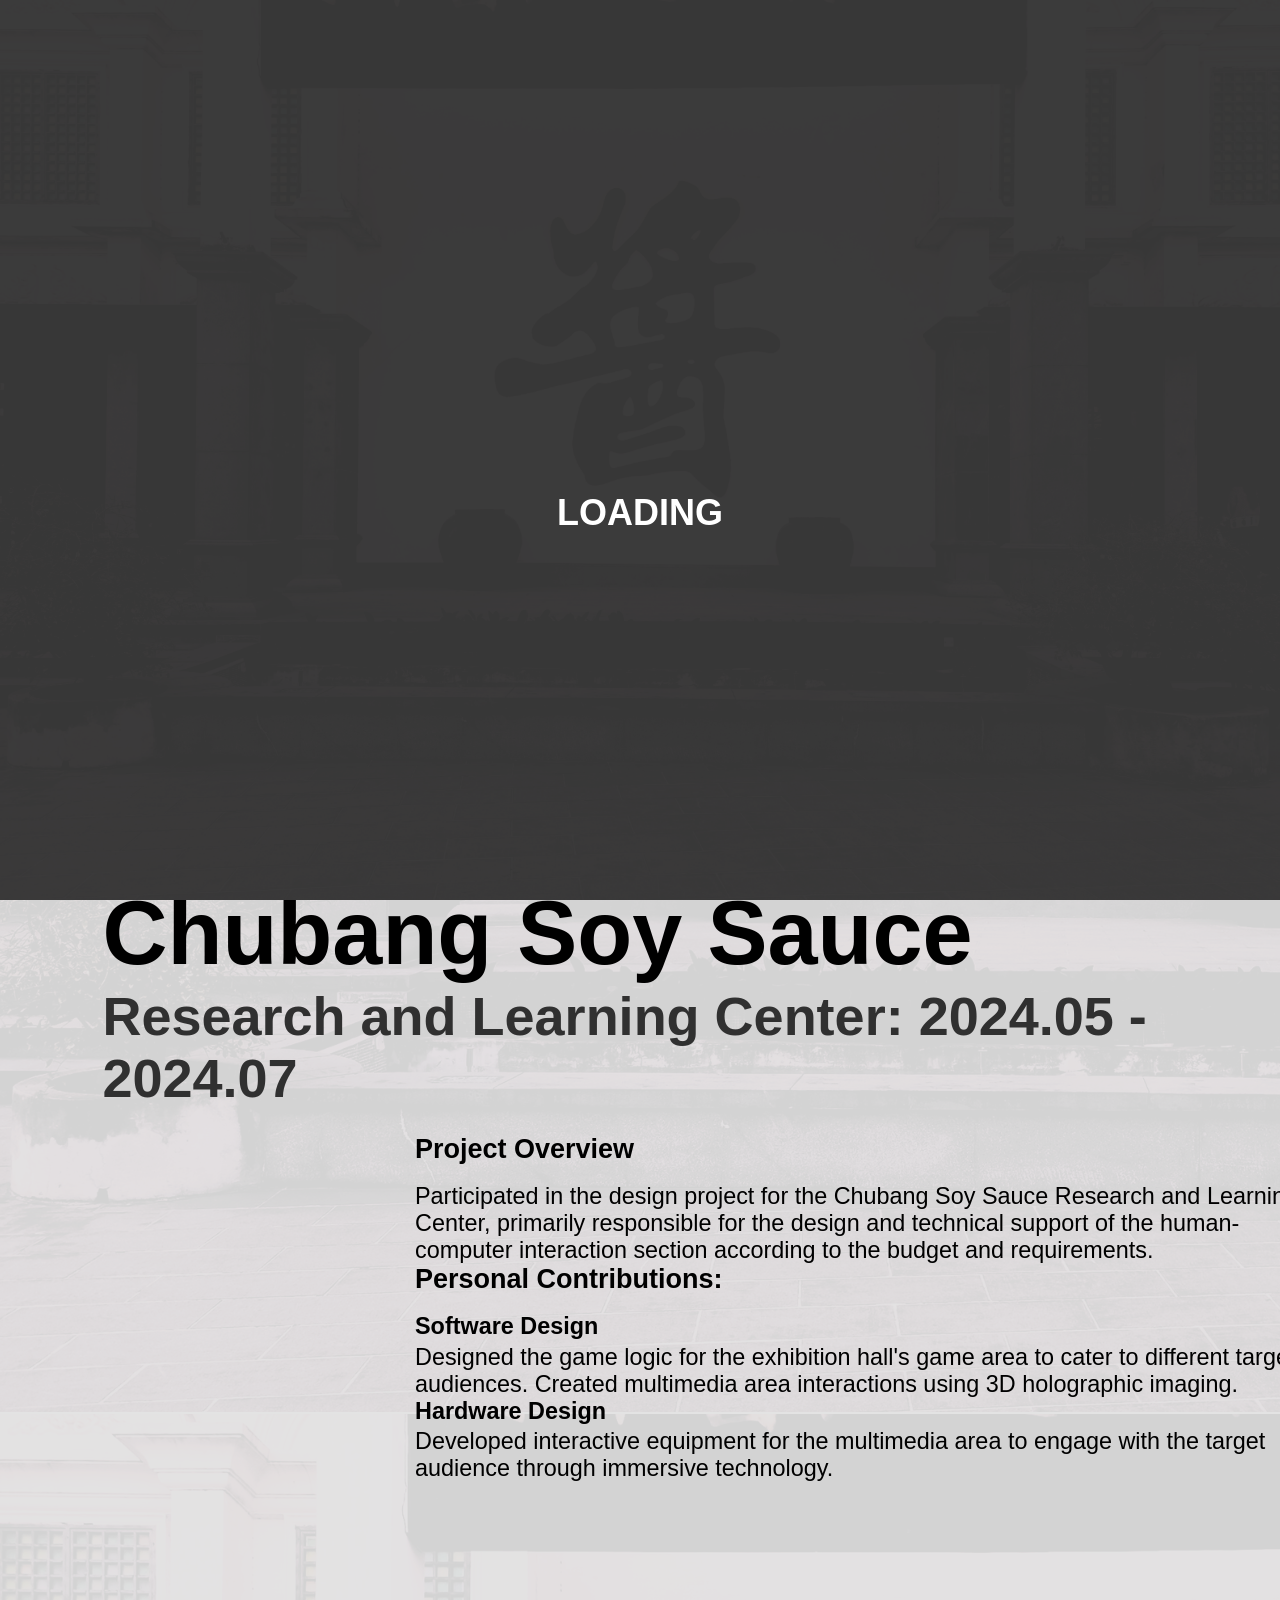
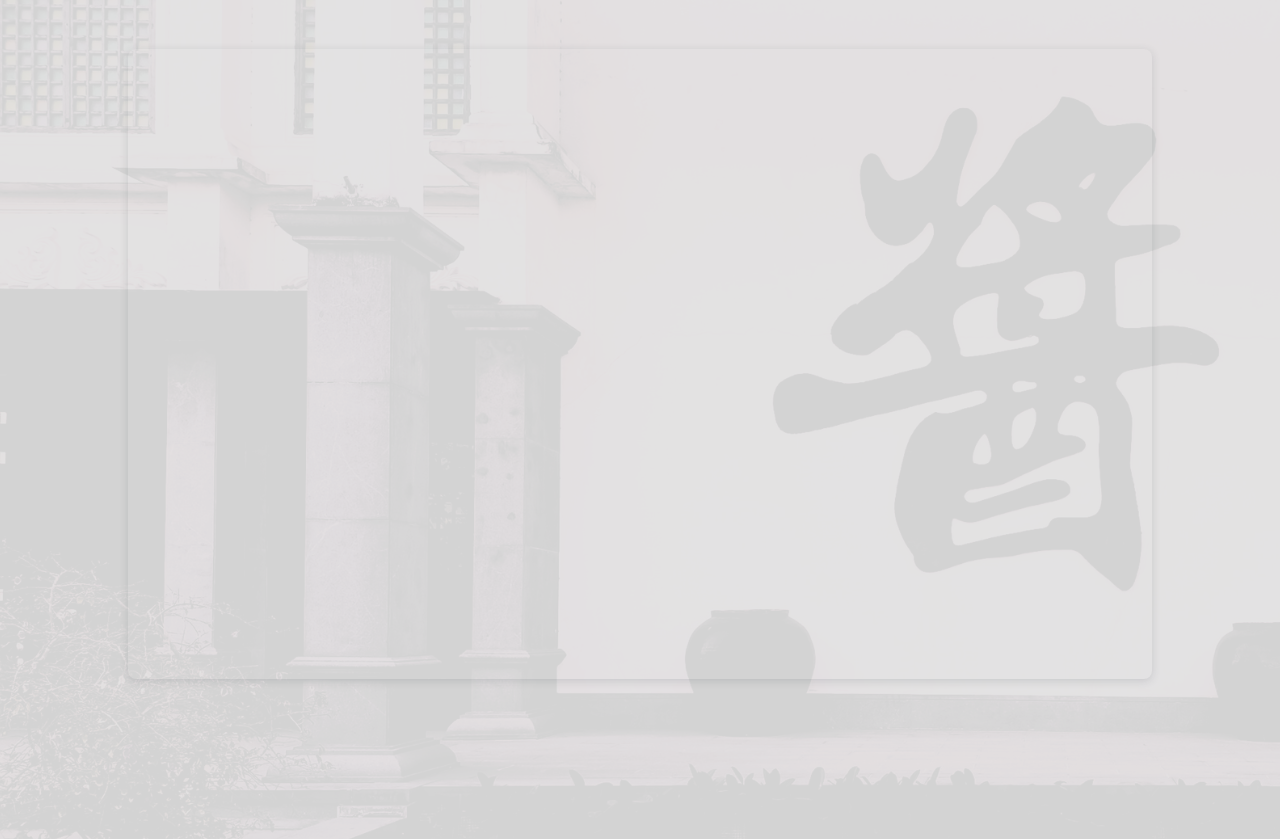
==== ChuBang.html @ 6cbc7434 "Update ChuBang.html" ====
<!DOCTYPE html>
<html lang="en">

<head>
    <meta charset="UTF-8">
    <meta name="viewport" content="width=device-width, initial-scale=1.0">
    <title>ChuBang</title>
    <style>
        * {
            padding: 0;
            margin: 0;
            font-size: 2vmin;
            user-select: none;
        }

        div {
            display: flex;
            justify-content: center;
            align-items: center;
            transition: 0.3s ease;
        }

        div:hover {
            transform: scale(1.05);
        }

        body {
            background-image: url('imgs/chubangbg.png');
            flex-direction: column;
            align-items: center;
            display: flex;
            justify-content: center;
            width: 100%;
            background-color: #000000;
        }

        .loading {
            background-size: cover;
            background-image: url('imgs/chubangloading.png');
            position: fixed;
            flex-direction: column;
            top: 0;
            left: 0;
            width: 100%;
            height: 100vh;
            background-color: black;
            z-index: 100000000;
            transition: 1s ease;
            opacity: 1;
        }

        .loading.hidden {
            opacity: 0;
        }

        .loading svg {
            width: 5rem;
            margin-bottom: 2rem;
            overflow: visible;
            transition: 0.3s ease;
        }

        .loading svg circle {
            fill: none;
            stroke: #ffffff;
            stroke-width: 12;
            stroke-dasharray: 160;
            stroke-dashoffset: 160;
            transform-origin: center;
            animation: circle_rotate 3s ease-in infinite;
        }

        @keyframes circle_rotate {
            0% {
                transform: rotate(0deg);
                stroke-dashoffset: 160;
            }

            100% {
                transform: rotate(360deg);
                stroke-dashoffset: -160;
            }
        }

        .loading p {
            font-family: sans-serif;
            font-size: 2rem;
            color: #ffffff;
            font-weight: 900;
            transition: 0.3s ease;
        }

        .loading_out {
            transform: translateY(100%);
        }

        .loading_out svg,
        .loading_out p {
            opacity: 0;
        }

        .navbar {
            background-image: url('imgs/chubangnav.png');
            width: 100%;
            opacity: 0.96;
            position: fixed;
            top: 0;
            left: 0;
            z-index: 1000;
        }

        .container {
            width: 90%;
            margin: 1rem;
            display: flex;
            justify-content: space-between;
            align-items: center;
        }

        .brand {
            width: 4.3%;
            height: 2.5%;
            margin-left: 5rem;
            color: #ffffff;
            font-size: 1.5rem;
            font-weight: 700;
        }

        .nav-links {
            display: flex;
            gap: 1rem;
        }

        .nav-link {
            margin-right: 4rem;
            font-weight: 900;
            font-size: 1.8rem;
            cursor: pointer;
            color: #400b0b;
            text-decoration: none;
        }

        .nav-link:hover {
            transition: 0.5s;
            color: #ff1b1b;
        }

        .section {
            padding: 2rem;
            margin-top: 4rem; /* Ensure sections don't overlap with the fixed navbar */
        }

        .section-title {
            font-size: 1.875rem;
            font-weight: 700;
        }

        .main_logo {
            margin-top: 6rem;
            display: flex;
            width: 84%;
            height: 40rem;
            margin-bottom: 2rem;
            justify-content: center;
        }

        .main_logo-1 {
            object-fit:cover;
            display: flex;
            width: 100%;
            height: 100%;
        }

        .text-1 {
            margin-top: 1rem;
            z-index: 1;
            display: flex;
            width: 84%;
            height: 10rem;
            background-color: #ffffff00;
            margin-bottom: 3rem;
            flex-direction: column;
            align-items: flex-start;
            justify-content: flex-start;
        }

        .text-1 h1 {
            font-family: sans-serif;
            font-size: 5rem;
            color: #000000;
            font-weight: 900;
        }

        .text-1 h2 {
            font-family: sans-serif;
            font-size: 3rem;
            color: #303030;
            font-weight: 600;
        }

        .text-2 {
            margin-left: 25rem;
            margin-top: 1rem;
            z-index: 1;
            display: flex;
            width: 50rem;
            height: 24rem;
            background-color: #ffffff00;
            align-items: flex-start;
            justify-content: flex-start;
            flex-direction: column;
            margin-bottom: 2rem;
        }

        .text-2 h1 {
            margin-bottom: 1rem;
            font-family: sans-serif;
            font-size: 1.5rem;
            color: #000000;
            font-weight: 900;
        }

        .text-2 h2 {
            margin-bottom: 0.2rem;
            font-family: sans-serif;
            font-size: 1.3rem;
            color: #000000;
            font-weight: 900;
        }

        .text-2 p {
            font-family: sans-serif;
            font-size: 1.3rem;
            color: #000000;
            font-weight: 350;
        }

        .main_infro {
            margin-top: 3rem;
            z-index: 1;
            display: flex;
            width: 48%;
            height: 67.2%;
            background-color: #171717;
            margin-bottom: 2rem;
            text-transform: uppercase;
        }

        .main_infro-1 {
            display: flex;
            z-index: 1;
            width: 100%;
            height: 100%;
        }

        .text-3 {
            margin-top: 1rem;
            z-index: 1;
            display: flex;
            width: 80%;
            height: 50%;
            background-color: #ffffff00;
            margin-bottom: 8rem;
            flex-direction: column;
            align-items: flex-start;
            justify-content:center;
        }
    </style>
</head>

<body>
    <div class="loading">
        <svg viewbox='0 0 50 50'>
            <circle r='25' cx='25' cy='25'></circle>
        </svg>
        <p>LOADING</p>
    </div>

    <nav class="navbar">
        <div class="container">
            <div class="brand"><img id="logo2" src="imgs/chubanglogo.png" width="100%" height="120%"></div>
            <div class="nav-links">
                <a onclick="loading.in('./index.html')" class="nav-link">BACK HOME</a>
            </div>
        </div>
    </nav>
    <div class="main_logo">
        <img src="imgs/chubanglogo.svg" width="100%" height="100%" class="main_logo-1">
    </div>
    <div class="text-1">
        <h1>Chubang Soy Sauce</h1>
        <h2>Research and Learning Center: 2024.05 - 2024.07</h2>
    </div>
    <div class="text-2"><h1>Project Overview</h1>
        <p>Participated in the design project for the Chubang Soy Sauce Research and Learning Center, primarily responsible for the design and technical support of the human-computer interaction section according to the budget and requirements.</p>
        <h1>Personal Contributions:</h1>
        <h2>Software Design</h2>
        <p>Designed the game logic for the exhibition hall's game area to cater to different target audiences. Created multimedia area interactions using 3D holographic imaging.</p>
        <h2>Hardware Design</h2>
        <p>Developed interactive equipment for the multimedia area to engage with the target audience through immersive technology.</p>
    </div>

    <div class="text-3">
        <div style="position: relative; width: 100%; height: 0; padding-top: 61.5112%;
 padding-bottom: 0; box-shadow: 0 2px 8px 0 rgba(63,69,81,0.16); margin-top: 1.6em; margin-bottom: 0.9em; overflow: hidden;
 border-radius: 8px; will-change: transform;">
  <iframe loading="lazy" style="position: absolute; width: 100%; height: 100%; top: 0; left: 0; border: none; padding: 0;margin: 0;"
    src="https:&#x2F;&#x2F;www.canva.com&#x2F;design&#x2F;DAGLX3RQU_s&#x2F;Vl6aB_zekIqHlfAS3QX9pw&#x2F;view?embed" allowfullscreen="allowfullscreen" allow="fullscreen">
            </iframe>
        </div>
    </div>
    <script>
        const loading = {
            container: document.querySelector(".loading"),
            in(target) {
                this.container.classList.remove("hidden");
                setTimeout(() => {
                    window.location.href = target;
                }, 1000);
            },
            out() {
                this.container.classList.add("hidden");
                setTimeout(() => {
                    document.querySelector(".cv").classList.add("show");
                    document.querySelector(".title").classList.add("show");
                }, 1000); // Adjust the delay to match the loading out transition
            }
        };

        window.addEventListener("load", () => {
            const video = document.getElementById("mainVideo");
            video.addEventListener("canplaythrough", () => {
                loading.out();
            });
        });
    </script>
</body>

</html>
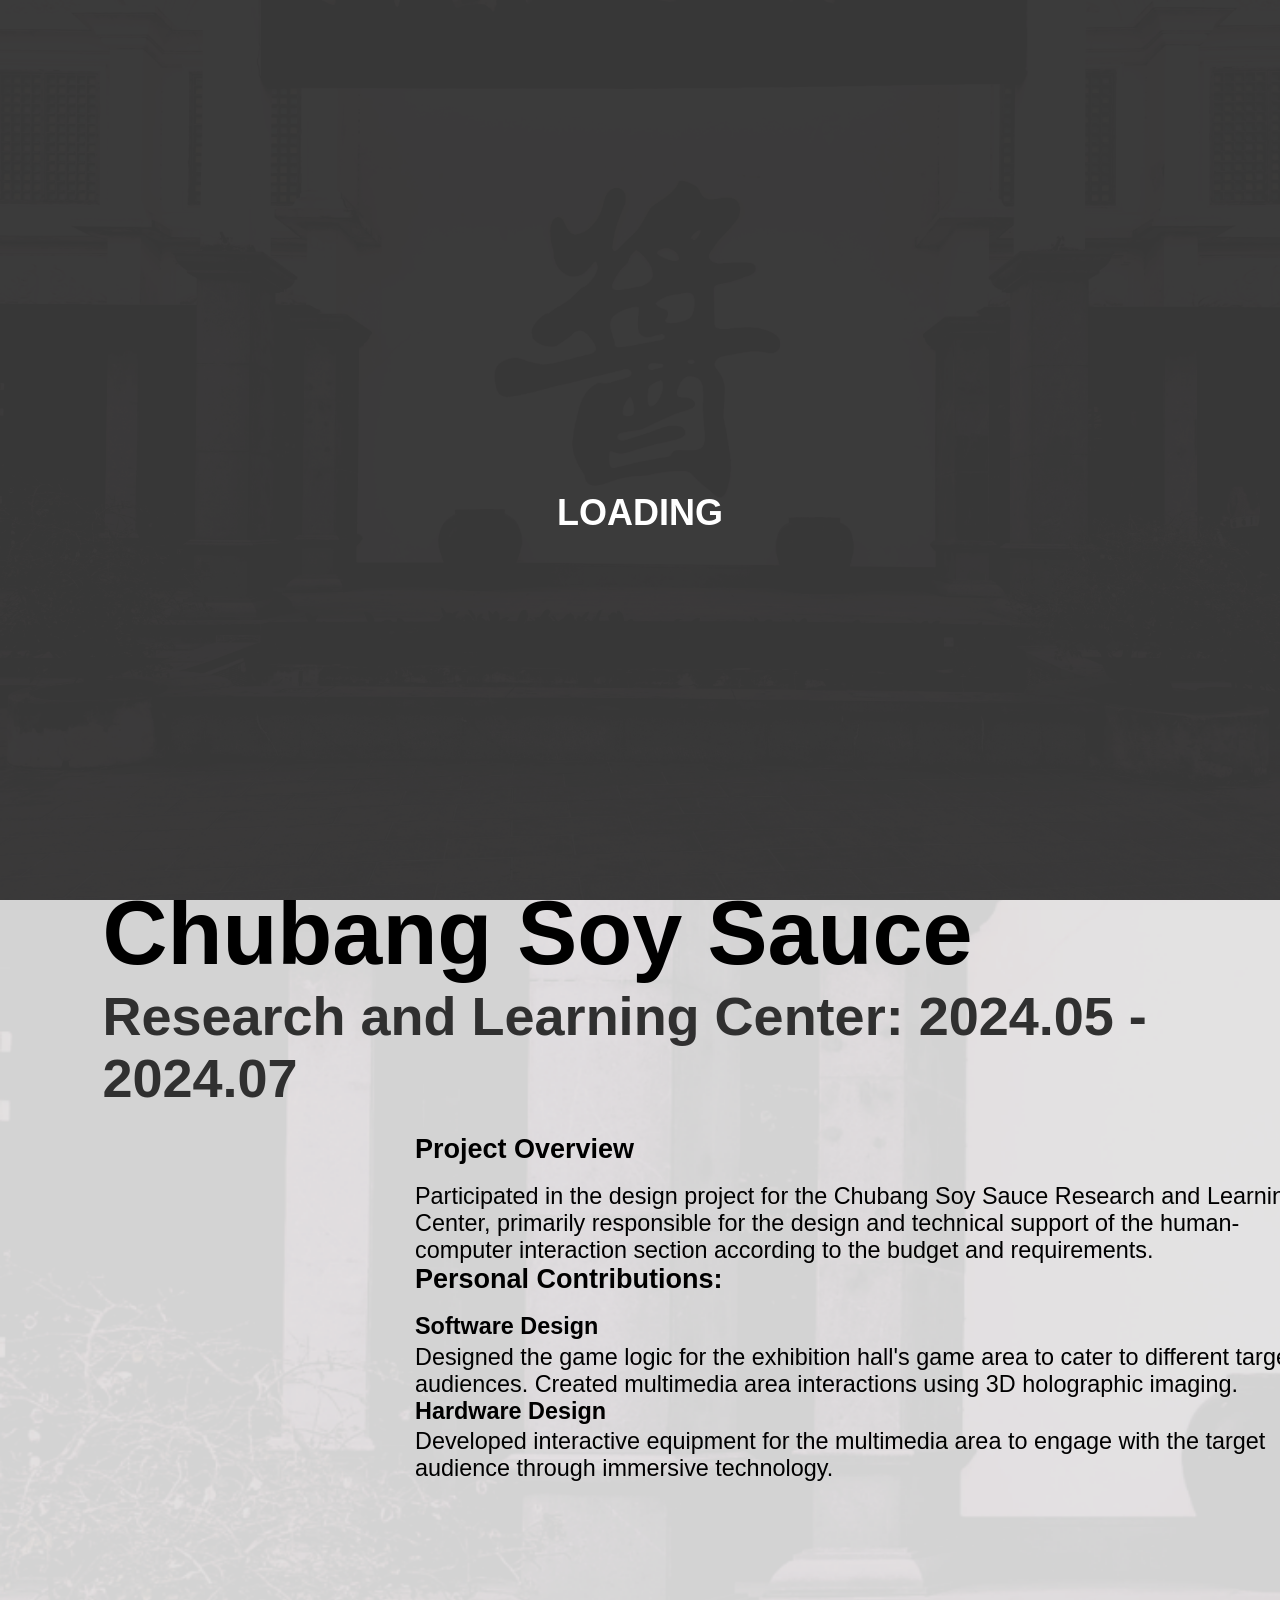
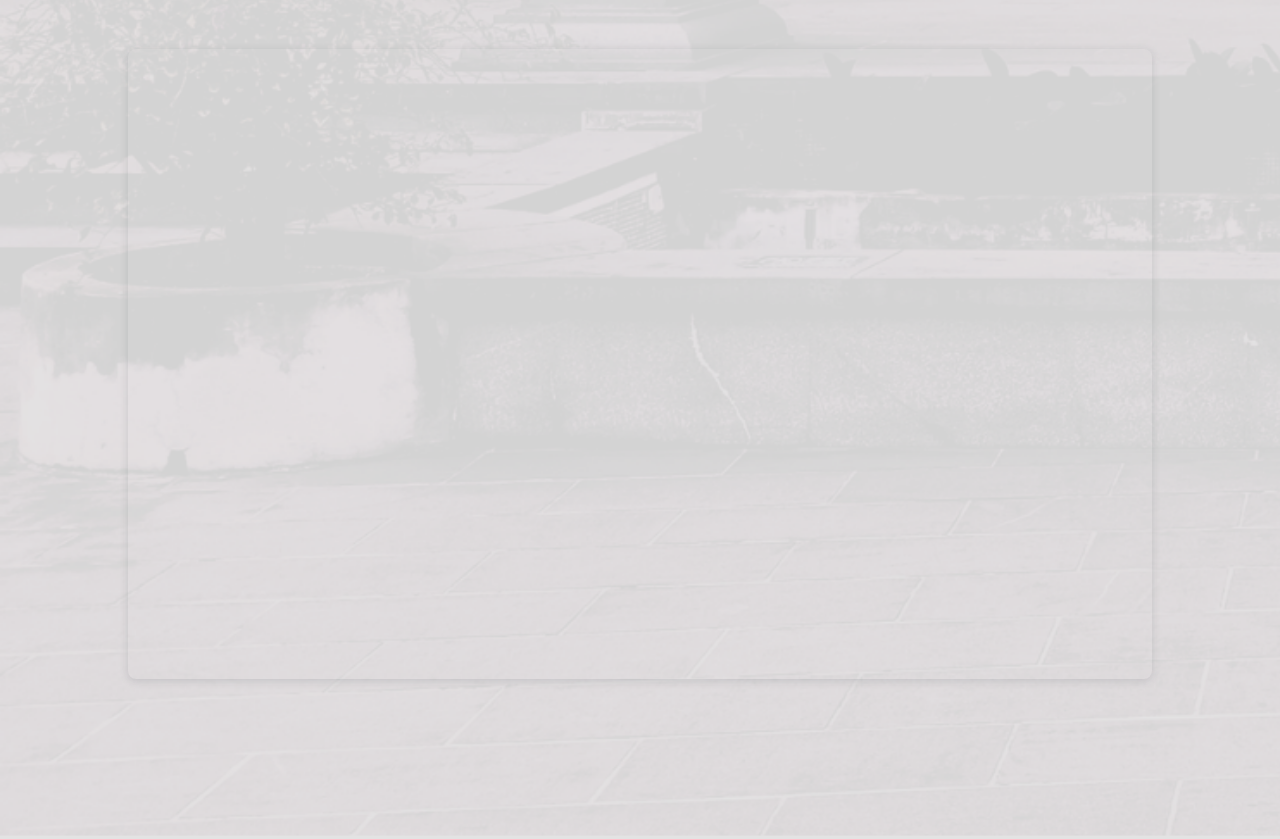
==== commit 3f5babed: "Update ChuBang.html" ====
--- a/ChuBang.html
+++ b/ChuBang.html
@@ -25,6 +25,7 @@
         }
 
         body {
+            background-size: cover;
             background-image: url('imgs/chubangbg.png');
             flex-direction: column;
             align-items: center;
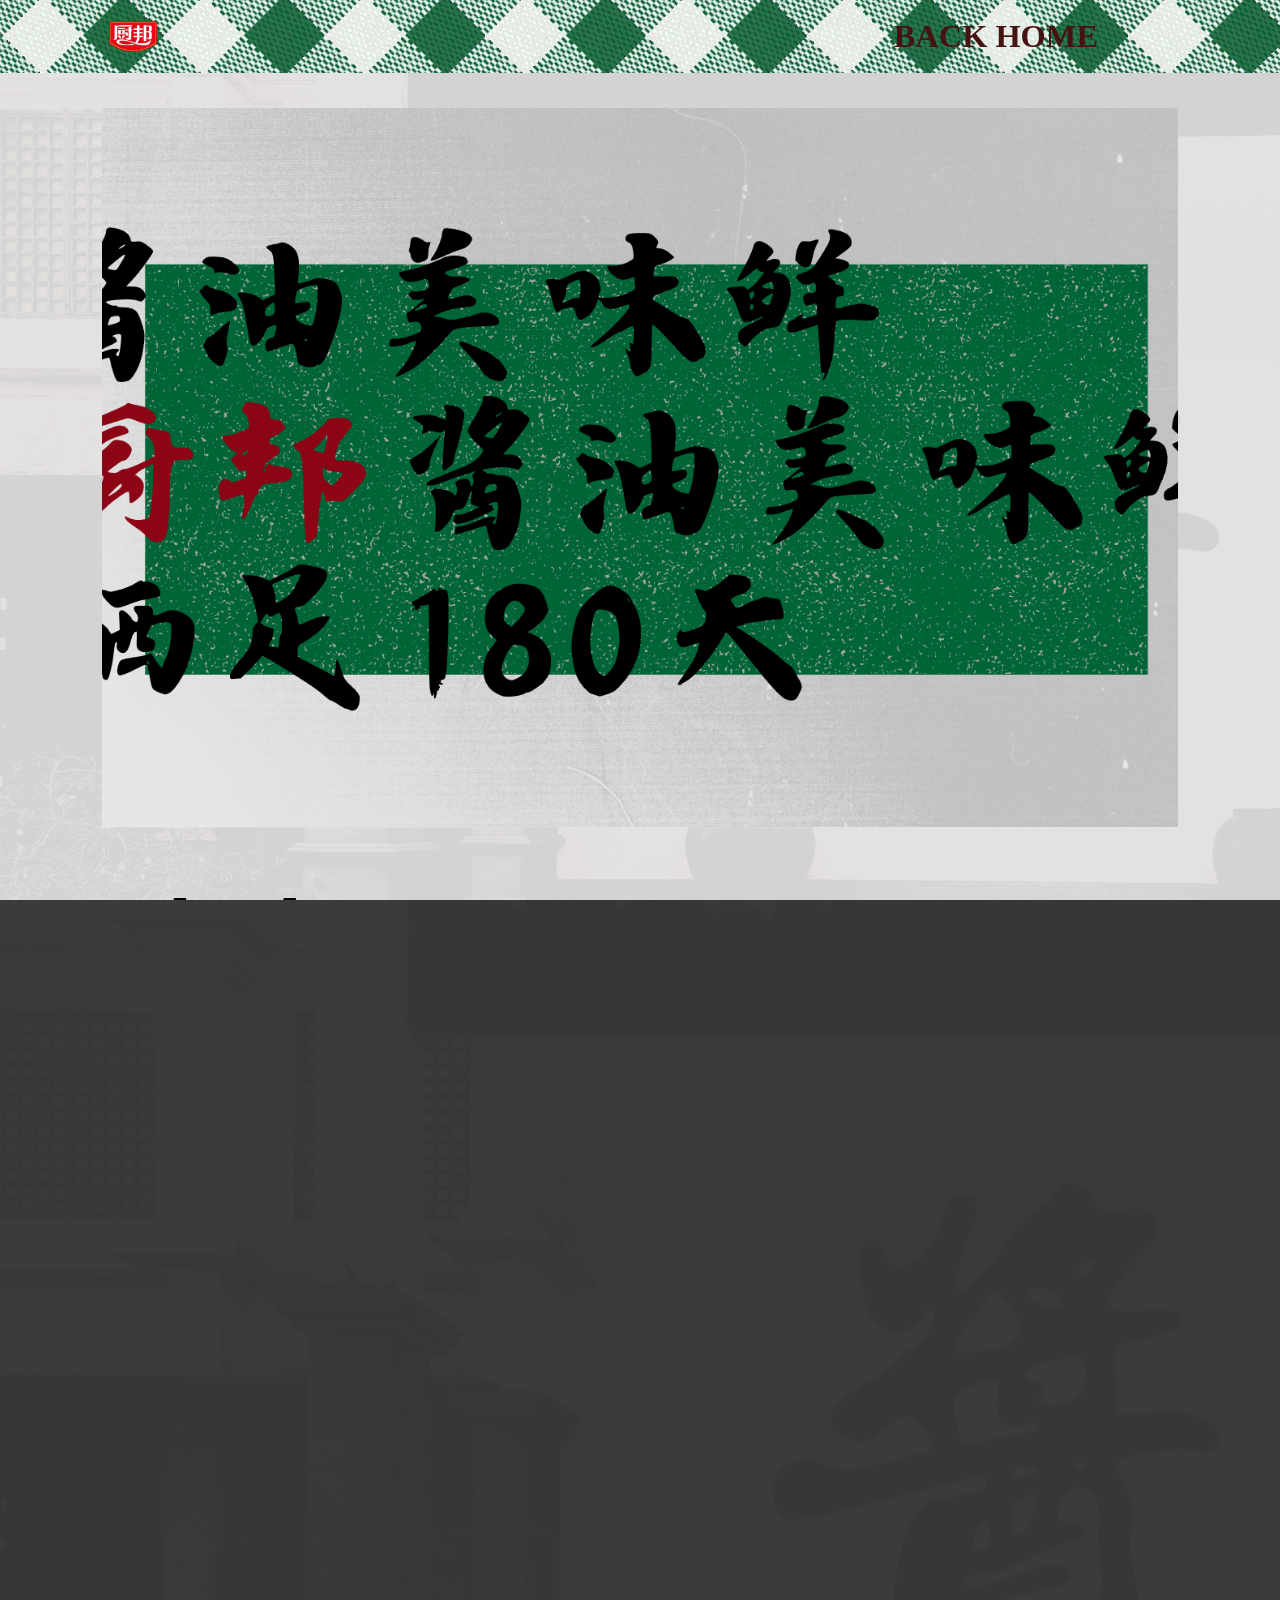
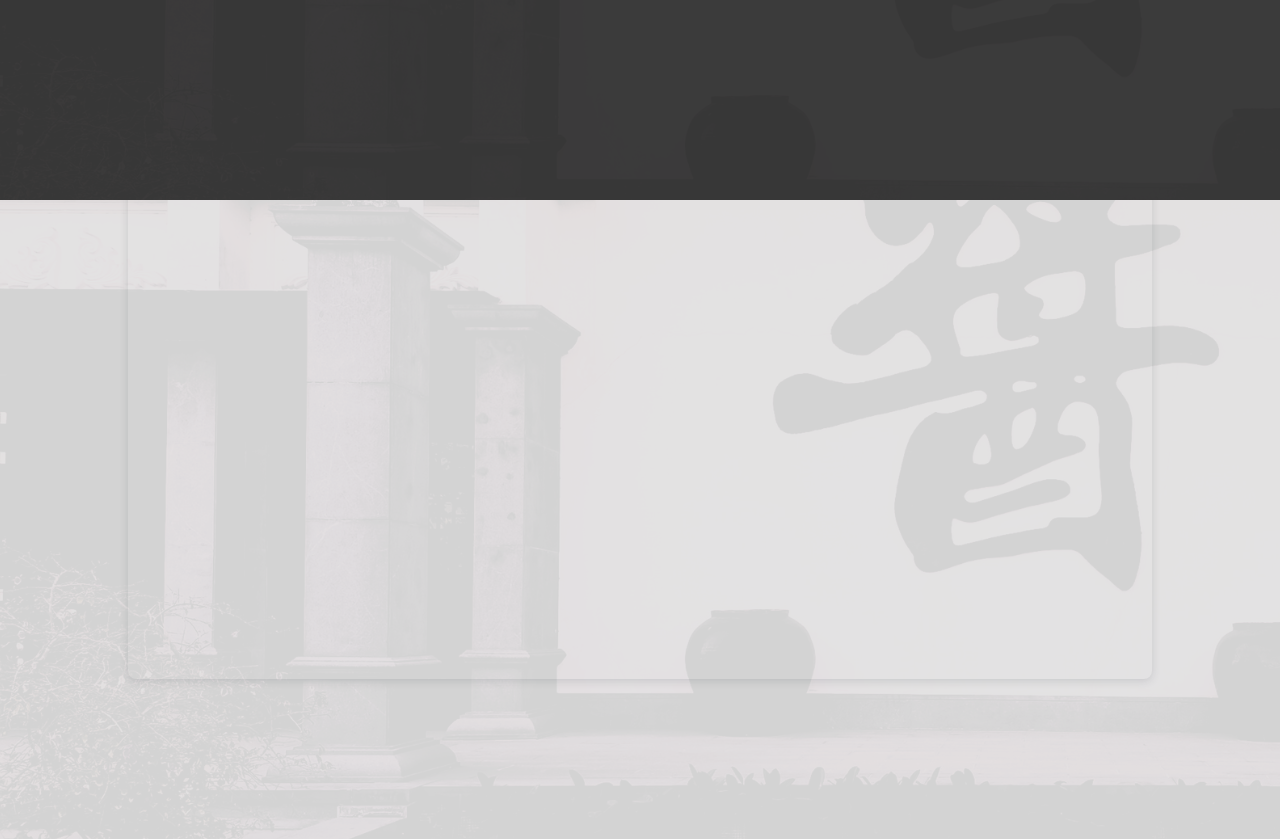
==== commit 1945618e: "1 1" ====
--- a/ChuBang.html
+++ b/ChuBang.html
@@ -25,7 +25,6 @@
         }
 
         body {
-            background-size: cover;
             background-image: url('imgs/chubangbg.png');
             flex-direction: column;
             align-items: center;
@@ -36,7 +35,6 @@
         }
 
         .loading {
-            background-size: cover;
             background-image: url('imgs/chubangloading.png');
             position: fixed;
             flex-direction: column;
@@ -47,11 +45,6 @@
             background-color: black;
             z-index: 100000000;
             transition: 1s ease;
-            opacity: 1;
-        }
-
-        .loading.hidden {
-            opacity: 0;
         }
 
         .loading svg {
@@ -166,7 +159,7 @@
         }
 
         .main_logo-1 {
-            object-fit:cover;
+            object-fit: cover;
             display: flex;
             width: 100%;
             height: 100%;
@@ -264,7 +257,7 @@
             margin-bottom: 8rem;
             flex-direction: column;
             align-items: flex-start;
-            justify-content:center;
+            justify-content: center;
         }
     </style>
 </head>
@@ -292,7 +285,8 @@
         <h1>Chubang Soy Sauce</h1>
         <h2>Research and Learning Center: 2024.05 - 2024.07</h2>
     </div>
-    <div class="text-2"><h1>Project Overview</h1>
+    <div class="text-2">
+        <h1>Project Overview</h1>
         <p>Participated in the design project for the Chubang Soy Sauce Research and Learning Center, primarily responsible for the design and technical support of the human-computer interaction section according to the budget and requirements.</p>
         <h1>Personal Contributions:</h1>
         <h2>Software Design</h2>
@@ -305,8 +299,8 @@
         <div style="position: relative; width: 100%; height: 0; padding-top: 61.5112%;
  padding-bottom: 0; box-shadow: 0 2px 8px 0 rgba(63,69,81,0.16); margin-top: 1.6em; margin-bottom: 0.9em; overflow: hidden;
  border-radius: 8px; will-change: transform;">
-  <iframe loading="lazy" style="position: absolute; width: 100%; height: 100%; top: 0; left: 0; border: none; padding: 0;margin: 0;"
-    src="https:&#x2F;&#x2F;www.canva.com&#x2F;design&#x2F;DAGLX3RQU_s&#x2F;Vl6aB_zekIqHlfAS3QX9pw&#x2F;view?embed" allowfullscreen="allowfullscreen" allow="fullscreen">
+            <iframe loading="lazy" style="position: absolute; width: 100%; height: 100%; top: 0; left: 0; border: none; padding: 0; margin: 0;"
+                src="https:&#x2F;&#x2F;www.canva.com&#x2F;design&#x2F;DAGLX3RQU_s&#x2F;Vl6aB_zekIqHlfAS3QX9pw&#x2F;view?embed" allowfullscreen="allowfullscreen" allow="fullscreen">
             </iframe>
         </div>
     </div>
@@ -314,13 +308,13 @@
         const loading = {
             container: document.querySelector(".loading"),
             in(target) {
-                this.container.classList.remove("hidden");
+                this.container.classList.remove("loading_out");
                 setTimeout(() => {
                     window.location.href = target;
-                }, 1000);
+                }, 1000)
             },
             out() {
-                this.container.classList.add("hidden");
+                this.container.classList.add("loading_out");
                 setTimeout(() => {
                     document.querySelector(".cv").classList.add("show");
                     document.querySelector(".title").classList.add("show");
@@ -329,10 +323,7 @@
         };
 
         window.addEventListener("load", () => {
-            const video = document.getElementById("mainVideo");
-            video.addEventListener("canplaythrough", () => {
-                loading.out();
-            });
+            loading.out();
         });
     </script>
 </body>
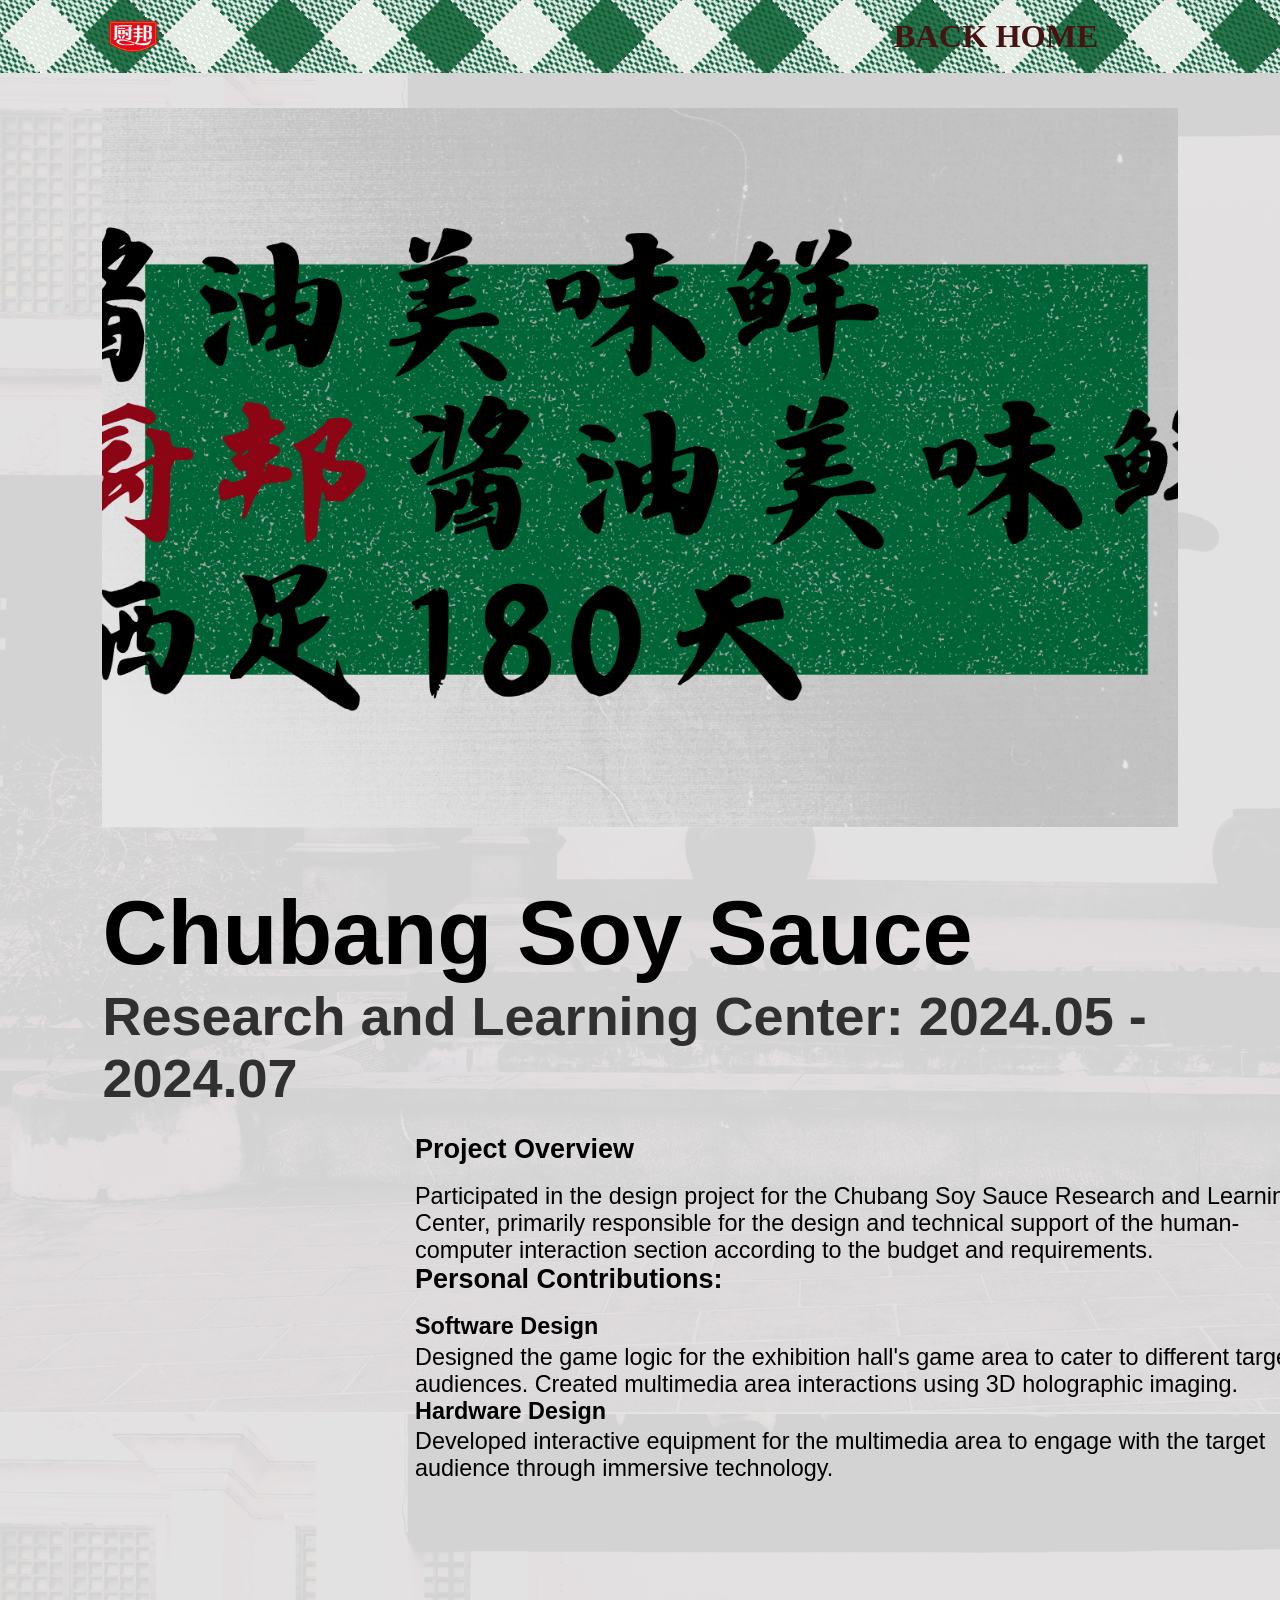
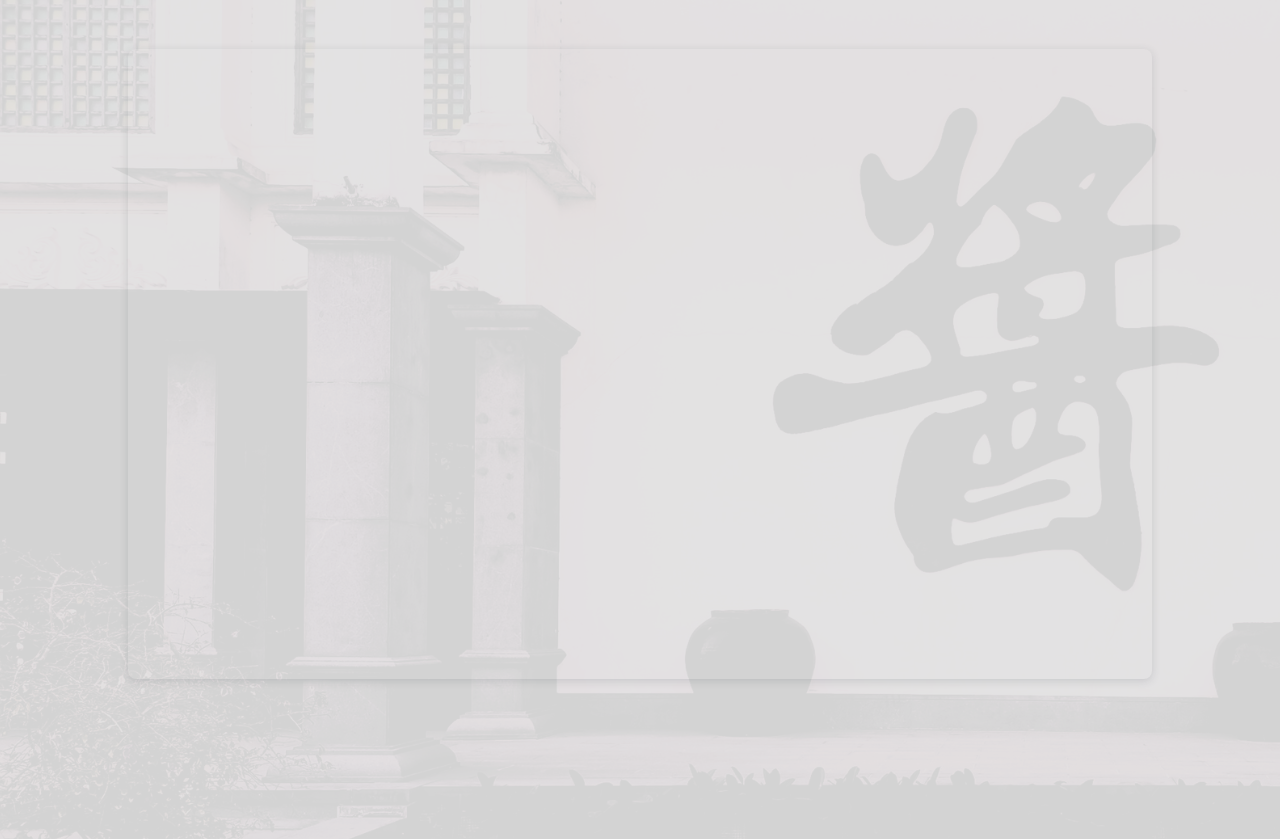
==== commit e7df6902: "1 1" ====
--- a/ChuBang.html
+++ b/ChuBang.html
@@ -2,330 +2,381 @@
 <html lang="en">
 
 <head>
-    <meta charset="UTF-8">
-    <meta name="viewport" content="width=device-width, initial-scale=1.0">
-    <title>ChuBang</title>
-    <style>
-        * {
-            padding: 0;
-            margin: 0;
-            font-size: 2vmin;
-            user-select: none;
-        }
-
-        div {
-            display: flex;
-            justify-content: center;
-            align-items: center;
-            transition: 0.3s ease;
-        }
-
-        div:hover {
-            transform: scale(1.05);
-        }
-
-        body {
-            background-image: url('imgs/chubangbg.png');
-            flex-direction: column;
-            align-items: center;
-            display: flex;
-            justify-content: center;
-            width: 100%;
-            background-color: #000000;
-        }
-
-        .loading {
-            background-image: url('imgs/chubangloading.png');
-            position: fixed;
-            flex-direction: column;
-            top: 0;
-            left: 0;
-            width: 100%;
-            height: 100vh;
-            background-color: black;
-            z-index: 100000000;
-            transition: 1s ease;
-        }
-
-        .loading svg {
-            width: 5rem;
-            margin-bottom: 2rem;
-            overflow: visible;
-            transition: 0.3s ease;
-        }
-
-        .loading svg circle {
-            fill: none;
-            stroke: #ffffff;
-            stroke-width: 12;
-            stroke-dasharray: 160;
-            stroke-dashoffset: 160;
-            transform-origin: center;
-            animation: circle_rotate 3s ease-in infinite;
-        }
-
-        @keyframes circle_rotate {
-            0% {
-                transform: rotate(0deg);
-                stroke-dashoffset: 160;
-            }
-
-            100% {
-                transform: rotate(360deg);
-                stroke-dashoffset: -160;
-            }
-        }
-
-        .loading p {
-            font-family: sans-serif;
-            font-size: 2rem;
-            color: #ffffff;
-            font-weight: 900;
-            transition: 0.3s ease;
-        }
-
-        .loading_out {
-            transform: translateY(100%);
-        }
-
-        .loading_out svg,
-        .loading_out p {
-            opacity: 0;
-        }
-
-        .navbar {
-            background-image: url('imgs/chubangnav.png');
-            width: 100%;
-            opacity: 0.96;
-            position: fixed;
-            top: 0;
-            left: 0;
-            z-index: 1000;
-        }
-
-        .container {
-            width: 90%;
-            margin: 1rem;
-            display: flex;
-            justify-content: space-between;
-            align-items: center;
-        }
-
-        .brand {
-            width: 4.3%;
-            height: 2.5%;
-            margin-left: 5rem;
-            color: #ffffff;
-            font-size: 1.5rem;
-            font-weight: 700;
-        }
-
-        .nav-links {
-            display: flex;
-            gap: 1rem;
-        }
-
-        .nav-link {
-            margin-right: 4rem;
-            font-weight: 900;
-            font-size: 1.8rem;
-            cursor: pointer;
-            color: #400b0b;
-            text-decoration: none;
-        }
-
-        .nav-link:hover {
-            transition: 0.5s;
-            color: #ff1b1b;
-        }
-
-        .section {
-            padding: 2rem;
-            margin-top: 4rem; /* Ensure sections don't overlap with the fixed navbar */
-        }
-
-        .section-title {
-            font-size: 1.875rem;
-            font-weight: 700;
-        }
-
-        .main_logo {
-            margin-top: 6rem;
-            display: flex;
-            width: 84%;
-            height: 40rem;
-            margin-bottom: 2rem;
-            justify-content: center;
-        }
-
-        .main_logo-1 {
-            object-fit: cover;
-            display: flex;
-            width: 100%;
-            height: 100%;
-        }
-
-        .text-1 {
-            margin-top: 1rem;
-            z-index: 1;
-            display: flex;
-            width: 84%;
-            height: 10rem;
-            background-color: #ffffff00;
-            margin-bottom: 3rem;
-            flex-direction: column;
-            align-items: flex-start;
-            justify-content: flex-start;
-        }
-
-        .text-1 h1 {
-            font-family: sans-serif;
-            font-size: 5rem;
-            color: #000000;
-            font-weight: 900;
-        }
-
-        .text-1 h2 {
-            font-family: sans-serif;
-            font-size: 3rem;
-            color: #303030;
-            font-weight: 600;
-        }
-
-        .text-2 {
-            margin-left: 25rem;
-            margin-top: 1rem;
-            z-index: 1;
-            display: flex;
-            width: 50rem;
-            height: 24rem;
-            background-color: #ffffff00;
-            align-items: flex-start;
-            justify-content: flex-start;
-            flex-direction: column;
-            margin-bottom: 2rem;
-        }
-
-        .text-2 h1 {
-            margin-bottom: 1rem;
-            font-family: sans-serif;
-            font-size: 1.5rem;
-            color: #000000;
-            font-weight: 900;
-        }
-
-        .text-2 h2 {
-            margin-bottom: 0.2rem;
-            font-family: sans-serif;
-            font-size: 1.3rem;
-            color: #000000;
-            font-weight: 900;
-        }
-
-        .text-2 p {
-            font-family: sans-serif;
-            font-size: 1.3rem;
-            color: #000000;
-            font-weight: 350;
-        }
-
-        .main_infro {
-            margin-top: 3rem;
-            z-index: 1;
-            display: flex;
-            width: 48%;
-            height: 67.2%;
-            background-color: #171717;
-            margin-bottom: 2rem;
-            text-transform: uppercase;
-        }
-
-        .main_infro-1 {
-            display: flex;
-            z-index: 1;
-            width: 100%;
-            height: 100%;
-        }
-
-        .text-3 {
-            margin-top: 1rem;
-            z-index: 1;
-            display: flex;
-            width: 80%;
-            height: 50%;
-            background-color: #ffffff00;
-            margin-bottom: 8rem;
-            flex-direction: column;
-            align-items: flex-start;
-            justify-content: center;
-        }
-    </style>
+  <meta charset="UTF-8">
+  <meta name="viewport" content="width=device-width, initial-scale=1.0">
+  <title>ChuBang</title>
+
+  <!-- 预加载关键首屏资源 -->
+  <link rel="preload" as="image" href="imgs/chubangbg.png">
+  <link rel="preload" as="image" href="imgs/chubangnav.png">
+  <link rel="preload" as="image" href="imgs/chubanglogo.png">
+  <link rel="preload" as="image" href="imgs/chubanglogo.svg">
+
+  <style>
+    * {
+      padding: 0;
+      margin: 0;
+      font-size: 2vmin;
+      user-select: none;
+    }
+
+    div {
+      display: flex;
+      justify-content: center;
+      align-items: center;
+      transition: 0.3s ease;
+    }
+
+    div:hover {
+      transform: scale(1.05);
+    }
+
+    body {
+      background-image: url('imgs/chubangbg.png');
+      flex-direction: column;
+      align-items: center;
+      display: flex;
+      justify-content: center;
+      width: 100%;
+      background-color: #000000;
+      overflow-x: hidden;
+    }
+
+    /* ============ Loader：改为淡出，避免露出纯背景 ============ */
+    .loading {
+      background-image: url('imgs/chubangloading.png');
+      position: fixed;
+      flex-direction: column;
+      top: 0;
+      left: 0;
+      width: 100%;
+      height: 100vh;
+      background-color: black;
+      z-index: 100000000;
+      transition: opacity .6s ease;
+      opacity: 1;
+    }
+
+    .loading.fade {
+      opacity: 0;
+      pointer-events: none;
+    }
+
+    .loading svg {
+      width: 5rem;
+      margin-bottom: 2rem;
+      overflow: visible;
+      transition: 0.3s ease;
+    }
+
+    .loading svg circle {
+      fill: none;
+      stroke: #ffffff;
+      stroke-width: 12;
+      stroke-dasharray: 160;
+      stroke-dashoffset: 160;
+      transform-origin: center;
+      animation: circle_rotate 3s ease-in infinite;
+    }
+
+    @keyframes circle_rotate {
+      0% { transform: rotate(0deg); stroke-dashoffset: 160; }
+      100% { transform: rotate(360deg); stroke-dashoffset: -160; }
+    }
+
+    .loading p {
+      font-family: sans-serif;
+      font-size: 2rem;
+      color: #ffffff;
+      font-weight: 900;
+      transition: 0.3s ease;
+    }
+
+    /* ============ Navbar ============ */
+    .navbar {
+      background-image: url('imgs/chubangnav.png');
+      width: 100%;
+      opacity: 0.96;
+      position: fixed;
+      top: 0;
+      left: 0;
+      z-index: 1000;
+    }
+
+    .container {
+      width: 90%;
+      margin: 1rem;
+      display: flex;
+      justify-content: space-between;
+      align-items: center;
+    }
+
+    .brand {
+      width: 4.3%;
+      height: 2.5%;
+      margin-left: 5rem;
+      color: #ffffff;
+      font-size: 1.5rem;
+      font-weight: 700;
+    }
+
+    .nav-links { display: flex; gap: 1rem; }
+
+    .nav-link {
+      margin-right: 4rem;
+      font-weight: 900;
+      font-size: 1.8rem;
+      cursor: pointer;
+      color: #400b0b;
+      text-decoration: none;
+    }
+
+    .nav-link:hover { transition: 0.5s; color: #ff1b1b; }
+
+    .section { padding: 2rem; margin-top: 4rem; }
+    .section-title { font-size: 1.875rem; font-weight: 700; }
+
+    /* ============ 首屏内容：先隐藏，准备好后淡入 ============ */
+    .main_logo,
+    .text-1,
+    .text-2,
+    .text-3 {
+      opacity: 0;
+      transform: translateY(10px);
+      transition: opacity .6s ease, transform .6s ease;
+    }
+
+    body.reveal .main_logo,
+    body.reveal .text-1,
+    body.reveal .text-2,
+    body.reveal .text-3 {
+      opacity: 1;
+      transform: none;
+    }
+
+    .main_logo {
+      margin-top: 6rem;
+      display: flex;
+      width: 84%;
+      height: 40rem;
+      margin-bottom: 2rem;
+      justify-content: center;
+    }
+
+    .main_logo-1 {
+      object-fit: cover;
+      display: flex;
+      width: 100%;
+      height: 100%;
+    }
+
+    .text-1 {
+      margin-top: 1rem;
+      z-index: 1;
+      display: flex;
+      width: 84%;
+      height: 10rem;
+      background-color: #ffffff00;
+      margin-bottom: 3rem;
+      flex-direction: column;
+      align-items: flex-start;
+      justify-content: flex-start;
+    }
+
+    .text-1 h1 {
+      font-family: sans-serif;
+      font-size: 5rem;
+      color: #000000;
+      font-weight: 900;
+    }
+
+    .text-1 h2 {
+      font-family: sans-serif;
+      font-size: 3rem;
+      color: #303030;
+      font-weight: 600;
+    }
+
+    .text-2 {
+      margin-left: 25rem;
+      margin-top: 1rem;
+      z-index: 1;
+      display: flex;
+      width: 50rem;
+      height: 24rem;
+      background-color: #ffffff00;
+      align-items: flex-start;
+      justify-content: flex-start;
+      flex-direction: column;
+      margin-bottom: 2rem;
+    }
+
+    .text-2 h1 {
+      margin-bottom: 1rem;
+      font-family: sans-serif;
+      font-size: 1.5rem;
+      color: #000000;
+      font-weight: 900;
+    }
+
+    .text-2 h2 {
+      margin-bottom: 0.2rem;
+      font-family: sans-serif;
+      font-size: 1.3rem;
+      color: #000000;
+      font-weight: 900;
+    }
+
+    .text-2 p {
+      font-family: sans-serif;
+      font-size: 1.3rem;
+      color: #000000;
+      font-weight: 350;
+    }
+
+    .main_infro {
+      margin-top: 3rem;
+      z-index: 1;
+      display: flex;
+      width: 48%;
+      height: 67.2%;
+      background-color: #171717;
+      margin-bottom: 2rem;
+      text-transform: uppercase;
+    }
+
+    .main_infro-1 {
+      display: flex;
+      z-index: 1;
+      width: 100%;
+      height: 100%;
+    }
+
+    .text-3 {
+      margin-top: 1rem;
+      z-index: 1;
+      display: flex;
+      width: 80%;
+      height: 50%;
+      background-color: #ffffff00;
+      margin-bottom: 8rem;
+      flex-direction: column;
+      align-items: flex-start;
+      justify-content: center;
+    }
+
+    /* iframe 外容器样式保持不变 */
+    .canva-wrap {
+      position: relative;
+      width: 100%;
+      height: 0;
+      padding-top: 61.5112%;
+      padding-bottom: 0;
+      box-shadow: 0 2px 8px 0 rgba(63,69,81,0.16);
+      margin-top: 1.6em;
+      margin-bottom: 0.9em;
+      overflow: hidden;
+      border-radius: 8px;
+      will-change: transform;
+    }
+
+    .canva-embed {
+      position: absolute; width: 100%; height: 100%;
+      top: 0; left: 0; border: none; padding: 0; margin: 0;
+    }
+  </style>
 </head>
 
 <body>
-    <div class="loading">
-        <svg viewbox='0 0 50 50'>
-            <circle r='25' cx='25' cy='25'></circle>
-        </svg>
-        <p>LOADING</p>
+  <!-- Loader -->
+  <div class="loading">
+    <svg viewbox="0 0 50 50">
+      <circle r="25" cx="25" cy="25"></circle>
+    </svg>
+    <p>LOADING</p>
+  </div>
+
+  <!-- Navbar -->
+  <nav class="navbar">
+    <div class="container">
+      <div class="brand">
+        <img id="logo2" src="imgs/chubanglogo.png" width="100%" height="120%" alt="ChuBang Logo">
+      </div>
+      <div class="nav-links">
+        <a onclick="loading.in('./index.html')" class="nav-link">BACK HOME</a>
+      </div>
     </div>
-
-    <nav class="navbar">
-        <div class="container">
-            <div class="brand"><img id="logo2" src="imgs/chubanglogo.png" width="100%" height="120%"></div>
-            <div class="nav-links">
-                <a onclick="loading.in('./index.html')" class="nav-link">BACK HOME</a>
-            </div>
-        </div>
-    </nav>
-    <div class="main_logo">
-        <img src="imgs/chubanglogo.svg" width="100%" height="100%" class="main_logo-1">
+  </nav>
+
+  <!-- 主视觉 -->
+  <div class="main_logo">
+    <img src="imgs/chubanglogo.svg" width="100%" height="100%" class="main_logo-1" alt="ChuBang Main Logo">
+  </div>
+
+  <div class="text-1">
+    <h1>Chubang Soy Sauce</h1>
+    <h2>Research and Learning Center: 2024.05 - 2024.07</h2>
+  </div>
+
+  <div class="text-2">
+    <h1>Project Overview</h1>
+    <p>Participated in the design project for the Chubang Soy Sauce Research and Learning Center, primarily responsible
+      for the design and technical support of the human-computer interaction section according to the budget and requirements.</p>
+    <h1>Personal Contributions:</h1>
+    <h2>Software Design</h2>
+    <p>Designed the game logic for the exhibition hall's game area to cater to different target audiences. Created multimedia
+      area interactions using 3D holographic imaging.</p>
+    <h2>Hardware Design</h2>
+    <p>Developed interactive equipment for the multimedia area to engage with the target audience through immersive technology.</p>
+  </div>
+
+  <div class="text-3">
+    <div class="canva-wrap">
+      <iframe class="canva-embed" id="canvaFrame" loading="lazy"
+        src="https://www.canva.com/design/DAGLX3RQU_s/Vl6aB_zekIqHlfAS3QX9pw/view?embed"
+        allowfullscreen="allowfullscreen" allow="fullscreen"></iframe>
     </div>
-    <div class="text-1">
-        <h1>Chubang Soy Sauce</h1>
-        <h2>Research and Learning Center: 2024.05 - 2024.07</h2>
-    </div>
-    <div class="text-2">
-        <h1>Project Overview</h1>
-        <p>Participated in the design project for the Chubang Soy Sauce Research and Learning Center, primarily responsible for the design and technical support of the human-computer interaction section according to the budget and requirements.</p>
-        <h1>Personal Contributions:</h1>
-        <h2>Software Design</h2>
-        <p>Designed the game logic for the exhibition hall's game area to cater to different target audiences. Created multimedia area interactions using 3D holographic imaging.</p>
-        <h2>Hardware Design</h2>
-        <p>Developed interactive equipment for the multimedia area to engage with the target audience through immersive technology.</p>
-    </div>
-
-    <div class="text-3">
-        <div style="position: relative; width: 100%; height: 0; padding-top: 61.5112%;
- padding-bottom: 0; box-shadow: 0 2px 8px 0 rgba(63,69,81,0.16); margin-top: 1.6em; margin-bottom: 0.9em; overflow: hidden;
- border-radius: 8px; will-change: transform;">
-            <iframe loading="lazy" style="position: absolute; width: 100%; height: 100%; top: 0; left: 0; border: none; padding: 0; margin: 0;"
-                src="https:&#x2F;&#x2F;www.canva.com&#x2F;design&#x2F;DAGLX3RQU_s&#x2F;Vl6aB_zekIqHlfAS3QX9pw&#x2F;view?embed" allowfullscreen="allowfullscreen" allow="fullscreen">
-            </iframe>
-        </div>
-    </div>
-    <script>
-        const loading = {
-            container: document.querySelector(".loading"),
-            in(target) {
-                this.container.classList.remove("loading_out");
-                setTimeout(() => {
-                    window.location.href = target;
-                }, 1000)
-            },
-            out() {
-                this.container.classList.add("loading_out");
-                setTimeout(() => {
-                    document.querySelector(".cv").classList.add("show");
-                    document.querySelector(".title").classList.add("show");
-                }, 1000); // Adjust the delay to match the loading out transition
-            }
-        };
-
-        window.addEventListener("load", () => {
-            loading.out();
-        });
-    </script>
+  </div>
+
+  <script>
+    const loading = {
+      container: document.querySelector(".loading"),
+      in(target) {
+        this.container.classList.remove("fade");
+        setTimeout(() => { window.location.href = target; }, 1000);
+      },
+      fadeOut() {
+        this.container.classList.add("fade");
+      }
+    };
+
+    // 等关键图片 decode & 等 iframe load（或超时兜底），再显示正文并淡出 loader
+    async function readyForFirstPaint() {
+      // 图片 decode
+      const imgPromises = [...document.images].map(img =>
+        (img.complete ? Promise.resolve() : img.decode().catch(() => {}))
+      );
+
+      // Canva iframe 可能较慢：等待 load 或最多 2500ms 兜底
+      const iframe = document.getElementById('canvaFrame');
+      const iframeReady = new Promise(resolve => {
+        let done = false;
+        const finish = () => { if (!done) { done = true; resolve(); } };
+        iframe.addEventListener('load', finish, { once: true });
+        setTimeout(finish, 2500);
+      });
+
+      await Promise.allSettled([...imgPromises, iframeReady]);
+
+      // 再给浏览器 1 帧用于合成
+      await new Promise(r => requestAnimationFrame(() => requestAnimationFrame(r)));
+    }
+
+    window.addEventListener('DOMContentLoaded', async () => {
+      await readyForFirstPaint();
+      document.body.classList.add('reveal');  // 正文淡入
+      loading.fadeOut();                      // Loader 淡出
+    });
+  </script>
 </body>
-
 </html>
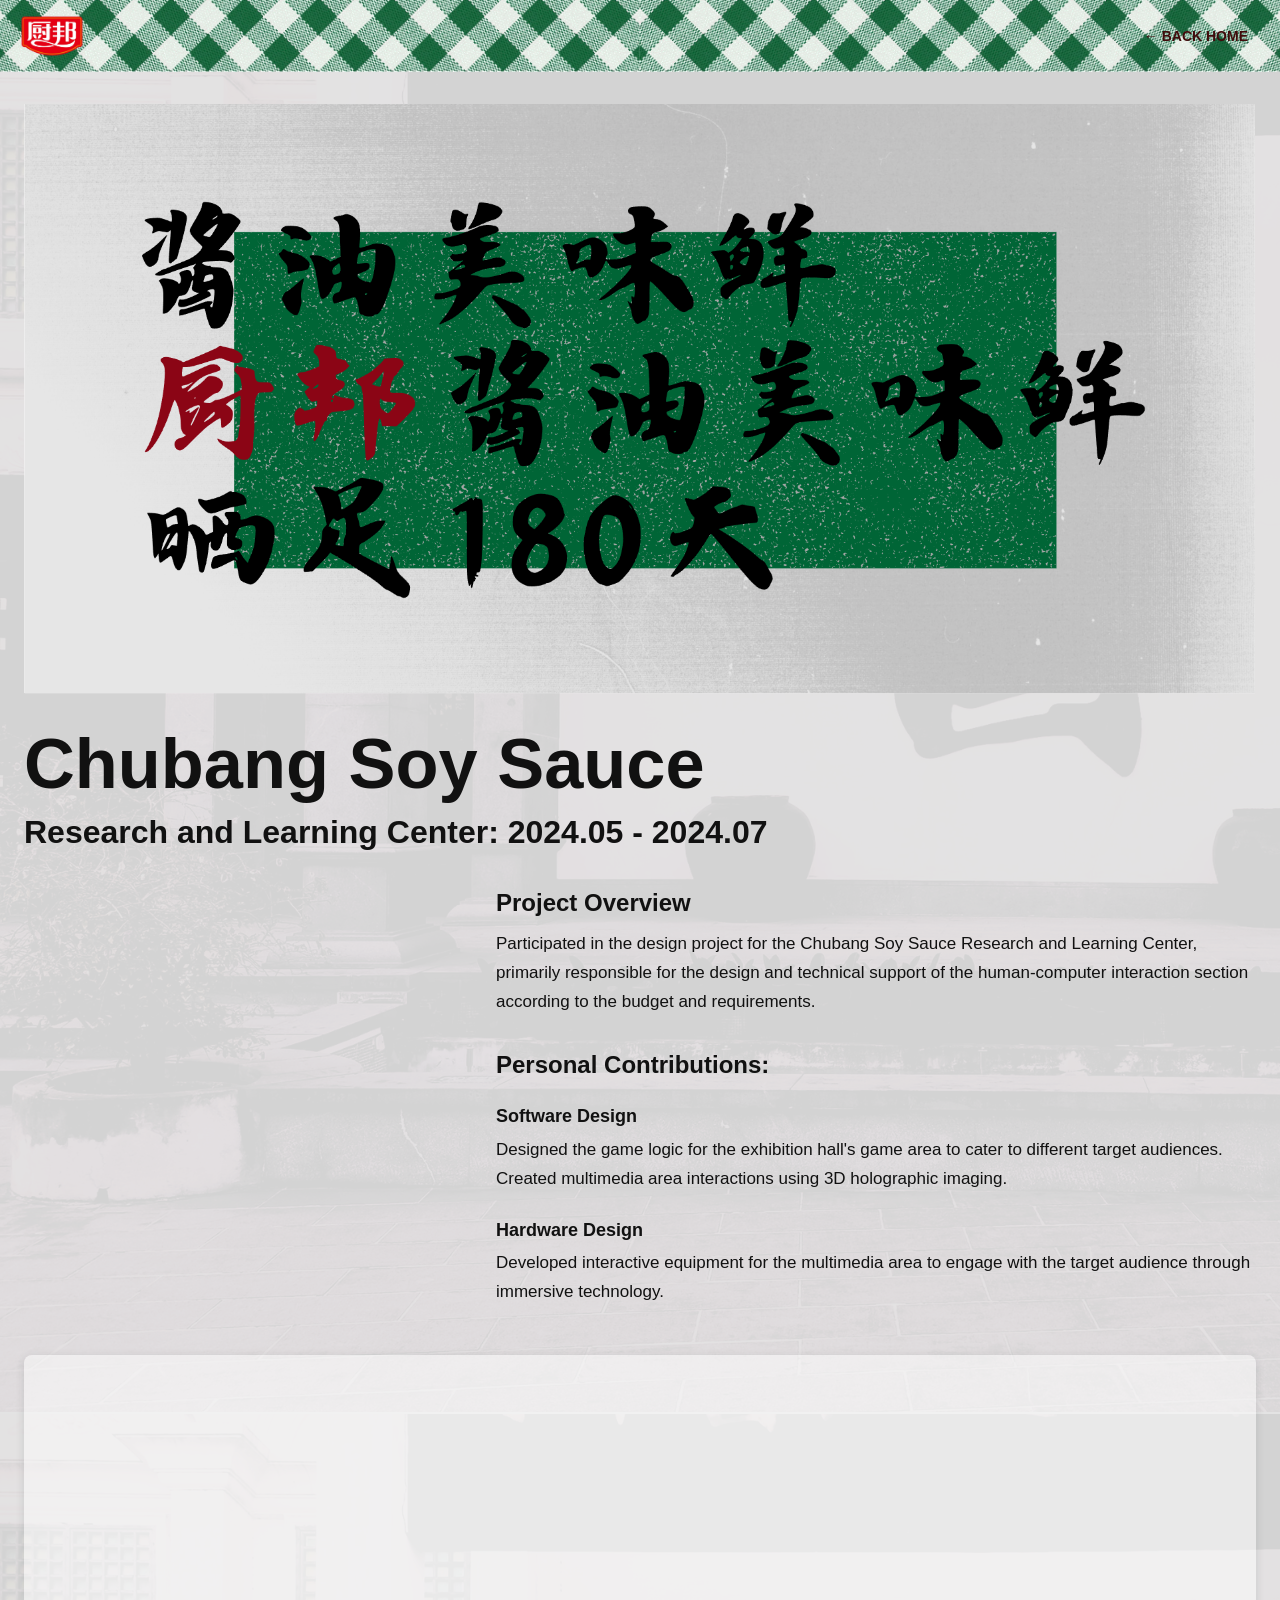
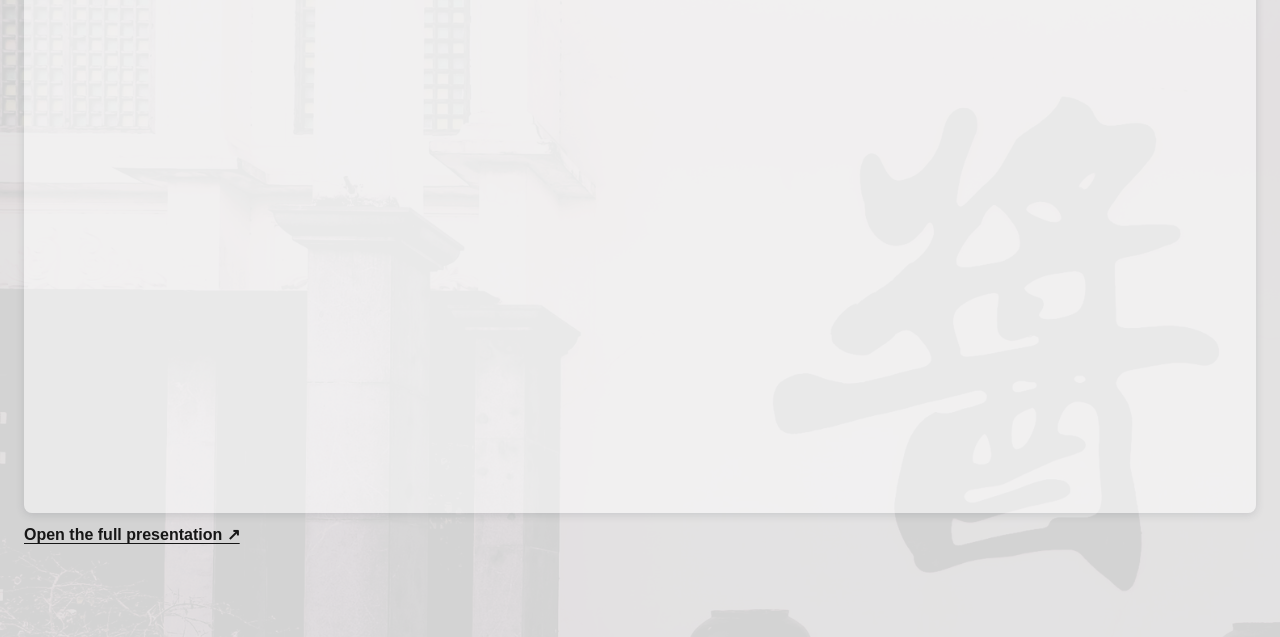
==== commit 75d332c6: "Improve mobile layouts, QW branding and SEO for qingyiwang.com Make the portfolio and project pages " ====
--- a/ChuBang.html
+++ b/ChuBang.html
@@ -1,382 +1,76 @@
-<!DOCTYPE html>
-<html lang="en">
-
-<head>
-  <meta charset="UTF-8">
-  <meta name="viewport" content="width=device-width, initial-scale=1.0">
-  <title>ChuBang</title>
-
-  <!-- 预加载关键首屏资源 -->
-  <link rel="preload" as="image" href="imgs/chubangbg.png">
-  <link rel="preload" as="image" href="imgs/chubangnav.png">
-  <link rel="preload" as="image" href="imgs/chubanglogo.png">
-  <link rel="preload" as="image" href="imgs/chubanglogo.svg">
-
-  <style>
-    * {
-      padding: 0;
-      margin: 0;
-      font-size: 2vmin;
-      user-select: none;
-    }
-
-    div {
-      display: flex;
-      justify-content: center;
-      align-items: center;
-      transition: 0.3s ease;
-    }
-
-    div:hover {
-      transform: scale(1.05);
-    }
-
-    body {
-      background-image: url('imgs/chubangbg.png');
-      flex-direction: column;
-      align-items: center;
-      display: flex;
-      justify-content: center;
-      width: 100%;
-      background-color: #000000;
-      overflow-x: hidden;
-    }
-
-    /* ============ Loader：改为淡出，避免露出纯背景 ============ */
-    .loading {
-      background-image: url('imgs/chubangloading.png');
-      position: fixed;
-      flex-direction: column;
-      top: 0;
-      left: 0;
-      width: 100%;
-      height: 100vh;
-      background-color: black;
-      z-index: 100000000;
-      transition: opacity .6s ease;
-      opacity: 1;
-    }
-
-    .loading.fade {
-      opacity: 0;
-      pointer-events: none;
-    }
-
-    .loading svg {
-      width: 5rem;
-      margin-bottom: 2rem;
-      overflow: visible;
-      transition: 0.3s ease;
-    }
-
-    .loading svg circle {
-      fill: none;
-      stroke: #ffffff;
-      stroke-width: 12;
-      stroke-dasharray: 160;
-      stroke-dashoffset: 160;
-      transform-origin: center;
-      animation: circle_rotate 3s ease-in infinite;
-    }
-
-    @keyframes circle_rotate {
-      0% { transform: rotate(0deg); stroke-dashoffset: 160; }
-      100% { transform: rotate(360deg); stroke-dashoffset: -160; }
-    }
-
-    .loading p {
-      font-family: sans-serif;
-      font-size: 2rem;
-      color: #ffffff;
-      font-weight: 900;
-      transition: 0.3s ease;
-    }
-
-    /* ============ Navbar ============ */
-    .navbar {
-      background-image: url('imgs/chubangnav.png');
-      width: 100%;
-      opacity: 0.96;
-      position: fixed;
-      top: 0;
-      left: 0;
-      z-index: 1000;
-    }
-
-    .container {
-      width: 90%;
-      margin: 1rem;
-      display: flex;
-      justify-content: space-between;
-      align-items: center;
-    }
-
-    .brand {
-      width: 4.3%;
-      height: 2.5%;
-      margin-left: 5rem;
-      color: #ffffff;
-      font-size: 1.5rem;
-      font-weight: 700;
-    }
-
-    .nav-links { display: flex; gap: 1rem; }
-
-    .nav-link {
-      margin-right: 4rem;
-      font-weight: 900;
-      font-size: 1.8rem;
-      cursor: pointer;
-      color: #400b0b;
-      text-decoration: none;
-    }
-
-    .nav-link:hover { transition: 0.5s; color: #ff1b1b; }
-
-    .section { padding: 2rem; margin-top: 4rem; }
-    .section-title { font-size: 1.875rem; font-weight: 700; }
-
-    /* ============ 首屏内容：先隐藏，准备好后淡入 ============ */
-    .main_logo,
-    .text-1,
-    .text-2,
-    .text-3 {
-      opacity: 0;
-      transform: translateY(10px);
-      transition: opacity .6s ease, transform .6s ease;
-    }
-
-    body.reveal .main_logo,
-    body.reveal .text-1,
-    body.reveal .text-2,
-    body.reveal .text-3 {
-      opacity: 1;
-      transform: none;
-    }
-
-    .main_logo {
-      margin-top: 6rem;
-      display: flex;
-      width: 84%;
-      height: 40rem;
-      margin-bottom: 2rem;
-      justify-content: center;
-    }
-
-    .main_logo-1 {
-      object-fit: cover;
-      display: flex;
-      width: 100%;
-      height: 100%;
-    }
-
-    .text-1 {
-      margin-top: 1rem;
-      z-index: 1;
-      display: flex;
-      width: 84%;
-      height: 10rem;
-      background-color: #ffffff00;
-      margin-bottom: 3rem;
-      flex-direction: column;
-      align-items: flex-start;
-      justify-content: flex-start;
-    }
-
-    .text-1 h1 {
-      font-family: sans-serif;
-      font-size: 5rem;
-      color: #000000;
-      font-weight: 900;
-    }
-
-    .text-1 h2 {
-      font-family: sans-serif;
-      font-size: 3rem;
-      color: #303030;
-      font-weight: 600;
-    }
-
-    .text-2 {
-      margin-left: 25rem;
-      margin-top: 1rem;
-      z-index: 1;
-      display: flex;
-      width: 50rem;
-      height: 24rem;
-      background-color: #ffffff00;
-      align-items: flex-start;
-      justify-content: flex-start;
-      flex-direction: column;
-      margin-bottom: 2rem;
-    }
-
-    .text-2 h1 {
-      margin-bottom: 1rem;
-      font-family: sans-serif;
-      font-size: 1.5rem;
-      color: #000000;
-      font-weight: 900;
-    }
-
-    .text-2 h2 {
-      margin-bottom: 0.2rem;
-      font-family: sans-serif;
-      font-size: 1.3rem;
-      color: #000000;
-      font-weight: 900;
-    }
-
-    .text-2 p {
-      font-family: sans-serif;
-      font-size: 1.3rem;
-      color: #000000;
-      font-weight: 350;
-    }
-
-    .main_infro {
-      margin-top: 3rem;
-      z-index: 1;
-      display: flex;
-      width: 48%;
-      height: 67.2%;
-      background-color: #171717;
-      margin-bottom: 2rem;
-      text-transform: uppercase;
-    }
-
-    .main_infro-1 {
-      display: flex;
-      z-index: 1;
-      width: 100%;
-      height: 100%;
-    }
-
-    .text-3 {
-      margin-top: 1rem;
-      z-index: 1;
-      display: flex;
-      width: 80%;
-      height: 50%;
-      background-color: #ffffff00;
-      margin-bottom: 8rem;
-      flex-direction: column;
-      align-items: flex-start;
-      justify-content: center;
-    }
-
-    /* iframe 外容器样式保持不变 */
-    .canva-wrap {
-      position: relative;
-      width: 100%;
-      height: 0;
-      padding-top: 61.5112%;
-      padding-bottom: 0;
-      box-shadow: 0 2px 8px 0 rgba(63,69,81,0.16);
-      margin-top: 1.6em;
-      margin-bottom: 0.9em;
-      overflow: hidden;
-      border-radius: 8px;
-      will-change: transform;
-    }
-
-    .canva-embed {
-      position: absolute; width: 100%; height: 100%;
-      top: 0; left: 0; border: none; padding: 0; margin: 0;
-    }
-  </style>
-</head>
-
-<body>
-  <!-- Loader -->
-  <div class="loading">
-    <svg viewbox="0 0 50 50">
-      <circle r="25" cx="25" cy="25"></circle>
-    </svg>
-    <p>LOADING</p>
-  </div>
-
-  <!-- Navbar -->
-  <nav class="navbar">
-    <div class="container">
-      <div class="brand">
-        <img id="logo2" src="imgs/chubanglogo.png" width="100%" height="120%" alt="ChuBang Logo">
-      </div>
-      <div class="nav-links">
-        <a onclick="loading.in('./index.html')" class="nav-link">BACK HOME</a>
-      </div>
-    </div>
-  </nav>
-
-  <!-- 主视觉 -->
-  <div class="main_logo">
-    <img src="imgs/chubanglogo.svg" width="100%" height="100%" class="main_logo-1" alt="ChuBang Main Logo">
-  </div>
-
-  <div class="text-1">
-    <h1>Chubang Soy Sauce</h1>
-    <h2>Research and Learning Center: 2024.05 - 2024.07</h2>
-  </div>
-
-  <div class="text-2">
-    <h1>Project Overview</h1>
-    <p>Participated in the design project for the Chubang Soy Sauce Research and Learning Center, primarily responsible
-      for the design and technical support of the human-computer interaction section according to the budget and requirements.</p>
-    <h1>Personal Contributions:</h1>
-    <h2>Software Design</h2>
-    <p>Designed the game logic for the exhibition hall's game area to cater to different target audiences. Created multimedia
-      area interactions using 3D holographic imaging.</p>
-    <h2>Hardware Design</h2>
-    <p>Developed interactive equipment for the multimedia area to engage with the target audience through immersive technology.</p>
-  </div>
-
-  <div class="text-3">
-    <div class="canva-wrap">
-      <iframe class="canva-embed" id="canvaFrame" loading="lazy"
-        src="https://www.canva.com/design/DAGLX3RQU_s/Vl6aB_zekIqHlfAS3QX9pw/view?embed"
-        allowfullscreen="allowfullscreen" allow="fullscreen"></iframe>
-    </div>
-  </div>
-
-  <script>
-    const loading = {
-      container: document.querySelector(".loading"),
-      in(target) {
-        this.container.classList.remove("fade");
-        setTimeout(() => { window.location.href = target; }, 1000);
-      },
-      fadeOut() {
-        this.container.classList.add("fade");
-      }
-    };
-
-    // 等关键图片 decode & 等 iframe load（或超时兜底），再显示正文并淡出 loader
-    async function readyForFirstPaint() {
-      // 图片 decode
-      const imgPromises = [...document.images].map(img =>
-        (img.complete ? Promise.resolve() : img.decode().catch(() => {}))
-      );
-
-      // Canva iframe 可能较慢：等待 load 或最多 2500ms 兜底
-      const iframe = document.getElementById('canvaFrame');
-      const iframeReady = new Promise(resolve => {
-        let done = false;
-        const finish = () => { if (!done) { done = true; resolve(); } };
-        iframe.addEventListener('load', finish, { once: true });
-        setTimeout(finish, 2500);
-      });
-
-      await Promise.allSettled([...imgPromises, iframeReady]);
-
-      // 再给浏览器 1 帧用于合成
-      await new Promise(r => requestAnimationFrame(() => requestAnimationFrame(r)));
-    }
-
-    window.addEventListener('DOMContentLoaded', async () => {
-      await readyForFirstPaint();
-      document.body.classList.add('reveal');  // 正文淡入
-      loading.fadeOut();                      // Loader 淡出
-    });
-  </script>
-</body>
-</html>
+<!DOCTYPE html>
+<html lang="en">
+
+<head>
+    <meta charset="UTF-8" />
+    <meta name="viewport" content="width=device-width, initial-scale=1.0, viewport-fit=cover" />
+    <title>ChuBang Interactive Exhibition | Qingyi Wang</title>
+    <meta name="description" content="Qingyi Wang’s work on the Chubang Soy Sauce Research and Learning Center: game logic, multimedia interactions and interactive equipment design." />
+    <link rel="canonical" href="https://qingyiwang.com/ChuBang.html" />
+    <meta name="robots" content="index, follow, max-image-preview:large" />
+    <meta name="author" content="Qingyi Wang" />
+    <meta name="theme-color" content="#000000" />
+    <link rel="icon" href="favicon.ico" sizes="any" />
+    <link rel="icon" type="image/png" href="favicon-96.png" sizes="96x96" />
+    <link rel="apple-touch-icon" href="apple-touch-icon.png" sizes="180x180" />
+    <link rel="manifest" href="site.webmanifest" />
+    <meta property="og:site_name" content="Qingyi Wang" />
+    <meta property="og:locale" content="en_NZ" />
+    <meta property="og:type" content="website" />
+    <meta property="og:title" content="ChuBang Interactive Exhibition | Qingyi Wang" />
+    <meta property="og:description" content="Qingyi Wang’s work on the Chubang Soy Sauce Research and Learning Center: game logic, multimedia interactions and interactive equipment design." />
+    <meta property="og:url" content="https://qingyiwang.com/ChuBang.html" />
+    <meta property="og:image" content="https://qingyiwang.com/social-card.jpg" />
+    <meta property="og:image:width" content="1200" />
+    <meta property="og:image:height" content="675" />
+    <meta property="og:image:alt" content="Qingyi Wang in white script on a black background" />
+    <meta name="twitter:card" content="summary_large_image" />
+    <meta name="twitter:title" content="ChuBang Interactive Exhibition | Qingyi Wang" />
+    <meta name="twitter:description" content="Qingyi Wang’s work on the Chubang Soy Sauce Research and Learning Center: game logic, multimedia interactions and interactive equipment design." />
+    <meta name="twitter:image" content="https://qingyiwang.com/social-card.jpg" />
+    <meta name="twitter:image:alt" content="Qingyi Wang in white script on a black background" />
+    <link rel="stylesheet" href="detail.css">
+</head>
+
+<body class="project-detail project-chubang">
+  <a class="skip-link" href="#main-content">Skip to content</a>
+  <nav class="navbar" aria-label="Portfolio navigation">
+    <div class="container">
+      <div class="brand"><img src="imgs/chubanglogo.png" width="64" height="48" alt="ChuBang"></div>
+      <a href="./index.html" class="nav-link">&larr; BACK HOME</a>
+    </div>
+  </nav>
+  <main id="main-content" class="project-content">
+  <div class="main_logo">
+    <img src="imgs/chubanglogo.svg" class="main_logo-1" alt="ChuBang Main Logo">
+  </div>
+
+  <div class="text-1">
+    <h1>Chubang Soy Sauce</h1>
+    <p class="subtitle">Research and Learning Center: 2024.05 - 2024.07</p>
+  </div>
+
+  <div class="text-2">
+    <h2>Project Overview</h2>
+    <p>Participated in the design project for the Chubang Soy Sauce Research and Learning Center, primarily responsible
+      for the design and technical support of the human-computer interaction section according to the budget and requirements.</p>
+    <h2>Personal Contributions:</h2>
+    <h3>Software Design</h3>
+    <p>Designed the game logic for the exhibition hall's game area to cater to different target audiences. Created multimedia
+      area interactions using 3D holographic imaging.</p>
+    <h3>Hardware Design</h3>
+    <p>Developed interactive equipment for the multimedia area to engage with the target audience through immersive technology.</p>
+  </div>
+
+  <div class="text-3">
+    <div class="canva-wrap">
+      <iframe class="canva-embed" id="canvaFrame" loading="lazy" title="ChuBang Research and Learning Center project presentation"
+        src="https://www.canva.com/design/DAGLX3RQU_s/Vl6aB_zekIqHlfAS3QX9pw/view?embed"
+        allowfullscreen="allowfullscreen" allow="fullscreen"></iframe>
+    </div>
+    <a class="project-link" href="https://www.canva.com/design/DAGLX3RQU_s/Vl6aB_zekIqHlfAS3QX9pw/view" target="_blank" rel="noopener noreferrer">Open the full presentation &nearr;</a>
+  </div>
+
+  </main>
+</body>
+</html>
--- a/detail.css
+++ b/detail.css
@@ -0,0 +1,105 @@
+/* Shared project pages: readable type, natural media sizing and touch navigation. */
+:root { color-scheme: light; font-family: Arial, Helvetica, sans-serif; font-size: 16px; }
+*, *::before, *::after { box-sizing: border-box; }
+body { margin: 0; min-width: 0; line-height: 1.6; }
+img, video, iframe { max-width: 100%; }
+img, video { display: block; height: auto; }
+a { text-underline-offset: .2em; }
+a:focus-visible, button:focus-visible, summary:focus-visible { outline: 3px solid #135aff; outline-offset: 5px; }
+.skip-link { position: fixed; z-index: 2000; top: .5rem; left: 1rem; padding: .75rem 1rem; color: #111; background: white; transform: translateY(-200%); }
+.skip-link:focus { transform: none; }
+.project-detail { color: #111; background-repeat: repeat; }
+.project-chubang { background-color: #f3e5b8; background-image: url('imgs/chubangbg.png'); }
+.project-eldome { background: #ff9090 url('imgs/edlobg.svg') center top / cover; }
+.navbar { position: sticky; top: 0; z-index: 20; width: 100%; background: #131313; color: #fff; }
+.project-chubang .navbar { background: #e8c663 url('imgs/chubangnav.png') center / cover; color: #400b0b; }
+.container { width: min(100% - 2rem, 1240px); min-height: 72px; margin-inline: auto; display: flex; align-items: center; justify-content: space-between; gap: 1rem; padding-block: .5rem; }
+.brand { margin: 0; font-size: 1.25rem; font-weight: 800; letter-spacing: .04em; }
+.brand img { width: 64px; height: 48px; object-fit: contain; }
+.nav-links { display: flex; flex-wrap: wrap; align-items: center; gap: .5rem; }
+.nav-link { display: inline-flex; align-items: center; min-height: 44px; padding: .5rem .75rem; color: inherit; font-weight: 800; font-size: .875rem; text-decoration: none; }
+.nav-link:hover { text-decoration: underline; }
+.project-content { width: min(100% - 3rem, 1240px); margin: 2rem auto 5rem; }
+.main_logo { width: 100%; margin: 0 auto 2rem; }
+.main_logo-1 { width: 100%; max-height: 75vh; object-fit: contain; }
+.project-eldome .main_logo { max-width: 980px; }
+.project-eldome .main_logo video { width: 100%; max-height: 70svh; background: #181818; }
+.text-1 { margin-block: 2rem; }
+.text-1 h1 { margin: 0 0 .5rem; font-size: clamp(2rem, 5.5vw, 5rem); font-weight: 900; line-height: 1.08; overflow-wrap: anywhere; }
+.subtitle { margin: 0; max-width: 36em; font-size: clamp(1.125rem, 2.5vw, 2rem); line-height: 1.4; font-weight: 600; }
+.text-2 { max-width: 760px; margin: 2rem 0 3rem auto; }
+.text-2 h2 { font-size: 1.5rem; line-height: 1.3; margin: 2rem 0 .75rem; }
+.text-2 h3 { font-size: 1.125rem; line-height: 1.4; margin: 1.5rem 0 .4rem; }
+.text-2 p { font-size: 1.0625rem; line-height: 1.7; margin: 0 0 1rem; }
+.text-3 { display: flex; align-items: flex-start; gap: 2rem; margin-top: 2rem; }
+.main_infro { flex: 1 1 0; min-width: 0; margin: 0; }
+.main_infro-1 { width: 100%; height: auto; }
+.main_infro video { background: #181818; }
+.media-caption { font-size: .875rem; margin: .75rem 0 0; }
+.canva-wrap { position: relative; width: 100%; aspect-ratio: 1.62572; overflow: hidden; background: rgba(255,255,255,.5); border-radius: 8px; box-shadow: 0 2px 8px #3f455129; }
+.canva-embed { position: absolute; inset: 0; width: 100%; height: 100%; border: 0; }
+.project-chubang .text-3 { display: block; }
+.project-link { display: inline-flex; align-items: center; min-height: 44px; padding-block: .5rem; color: #161616; font-weight: 700; }
+.cv-detail { color: #171717; background: #ededed url('imgs/CVbg.png') center / cover; }
+.cv-content { width: min(100% - 3rem, 1160px); margin: 2.5rem auto 5rem; }
+.cv-heading { margin: 0 0 .75rem; font-size: clamp(2rem, 5vw, 3.5rem); line-height: 1.15; }
+.cv-intro { max-width: 58ch; font-size: 1.125rem; }
+.cv-actions { margin: 1rem 0 2rem; }
+.cv-actions a { display: inline-flex; align-items: center; min-height: 44px; padding: .5rem 1rem; color: #fff; background: #171717; border-radius: 3px; }
+.cv-layout { display: grid; grid-template-columns: minmax(0, 1.3fr) minmax(0, 1fr); align-items: start; gap: 2.5rem; }
+.cv { margin: 0; border: 1px solid #777; }
+.cv img { width: 100%; height: auto; }
+.cv figcaption { padding: .5rem .75rem; background: #fff; font-size: .875rem; }
+.cv-text { padding: 1.5rem; border-radius: 4px; background: rgba(255,255,255,.93); }
+.cv-text h2 { margin: 1.75rem 0 .5rem; font-size: 1.375rem; line-height: 1.3; }
+.cv-text h2:first-child { margin-top: 0; }
+.cv-text h3 { margin: 1.25rem 0 .3rem; font-size: 1rem; line-height: 1.4; }
+.cv-text p { margin: 0 0 .75rem; }
+.cv-text ul { padding-left: 1.25rem; margin: .5rem 0 1rem; }
+.cv-text li { margin-bottom: .45rem; }
+.cv-date { color: #555; font-size: .875rem; }
+.ming-detail { color-scheme: dark; background: radial-gradient(circle at 20% 20%, #1a1a1a, #0b0b0b); color: #fff; }
+.ming-detail .navbar { background: rgba(11,11,11,.96); }
+.ming-page { width: min(100% - 4rem, 1200px); margin: 4rem auto; display: grid; grid-template-columns: minmax(0, 1.1fr) minmax(0, .9fr); gap: 3.75rem; align-items: center; }
+.ming-page .label { color: #ff7774; font-size: .875rem; letter-spacing: .15em; text-transform: uppercase; margin: 0 0 1.125rem; }
+.ming-page h1 { font-size: clamp(2.5rem, 5vw, 4rem); line-height: 1.1; margin: 0 0 1.5rem; }
+.highlight { color: #ff7774; }
+.desc { color: #d6d6d6; font-size: 1.125rem; line-height: 1.7; max-width: 560px; margin: 0 0 2rem; }
+.features { display: flex; gap: .75rem; flex-wrap: wrap; margin: 0 0 2rem; }
+.feature { border: 1px solid #e5393580; border-radius: 999px; padding: .5rem 1rem; font-size: .9375rem; }
+.qr-card { width: fit-content; max-width: 100%; padding: 1.25rem; border: 1px solid #ffffff26; border-radius: 24px; background: #ffffff14; }
+.qr-card img { width: 150px; height: 150px; margin-inline: auto; background: #fff; border-radius: 14px; padding: .625rem; }
+.qr-card p { margin: .75rem 0 0; color: #ccc; text-align: center; font-size: .875rem; }
+.app-link { display: inline-flex; justify-content: center; align-items: center; min-height: 48px; padding: .75rem 1.25rem; margin: 0 0 1.25rem; border-radius: 999px; background: #e53935; color: #fff; font-weight: 700; text-decoration: none; }
+.app-link:hover { background: #c82927; }
+.note { margin: 1.25rem 0 0; color: #b5b5b5; font-size: .875rem; }
+.phone-wrap { margin: 0; min-width: 0; display: flex; flex-direction: column; align-items: center; gap: 1rem; }
+.phone { width: min(100%, 330px); aspect-ratio: 1 / 2; border: 12px solid #111; border-radius: 46px; background: #fff; box-shadow: 0 30px 80px #0008; overflow: hidden; }
+.phone iframe { display: block; width: 100%; height: 100%; border: 0; }
+.phone-wrap figcaption { max-width: 330px; color: #b5b5b5; font-size: .875rem; text-align: center; }
+@media (max-width: 900px) {
+  .cv-layout { grid-template-columns: 1fr; gap: 2rem; }
+  .cv-text { order: -1; }
+  .ming-page { grid-template-columns: 1fr; gap: 2.5rem; margin-block: 2.5rem; }
+  .phone-wrap { width: 100%; }
+}
+@media (max-width: 600px) {
+  .container { width: calc(100% - 2rem); min-height: 64px; padding-top: max(.5rem, env(safe-area-inset-top)); }
+  .brand { font-size: 1.0625rem; }
+  .brand img { width: 54px; height: 42px; }
+  .nav-link { font-size: .8125rem; padding-inline: .4rem; }
+  .project-content, .cv-content, .ming-page { width: calc(100% - 2rem); margin-top: 1.5rem; }
+  .main_logo { margin-bottom: 1.5rem; }
+  .text-1 { margin-block: 1.5rem; }
+  .text-2 { margin: 1.5rem 0 2rem; }
+  .text-2 p { font-size: 1rem; }
+  .text-3 { flex-direction: column; gap: 2rem; }
+  .main_infro { width: 100%; }
+  .cv-text { padding: 1.25rem; }
+  .ming-page h1 { font-size: clamp(2rem, 9vw, 3rem); }
+  .desc { font-size: 1rem; }
+  .phone { width: min(100%, 330px); border-width: 10px; }
+}
+@media (prefers-reduced-motion: reduce) {
+  *, *::before, *::after { scroll-behavior: auto !important; animation: none !important; transition: none !important; }
+}
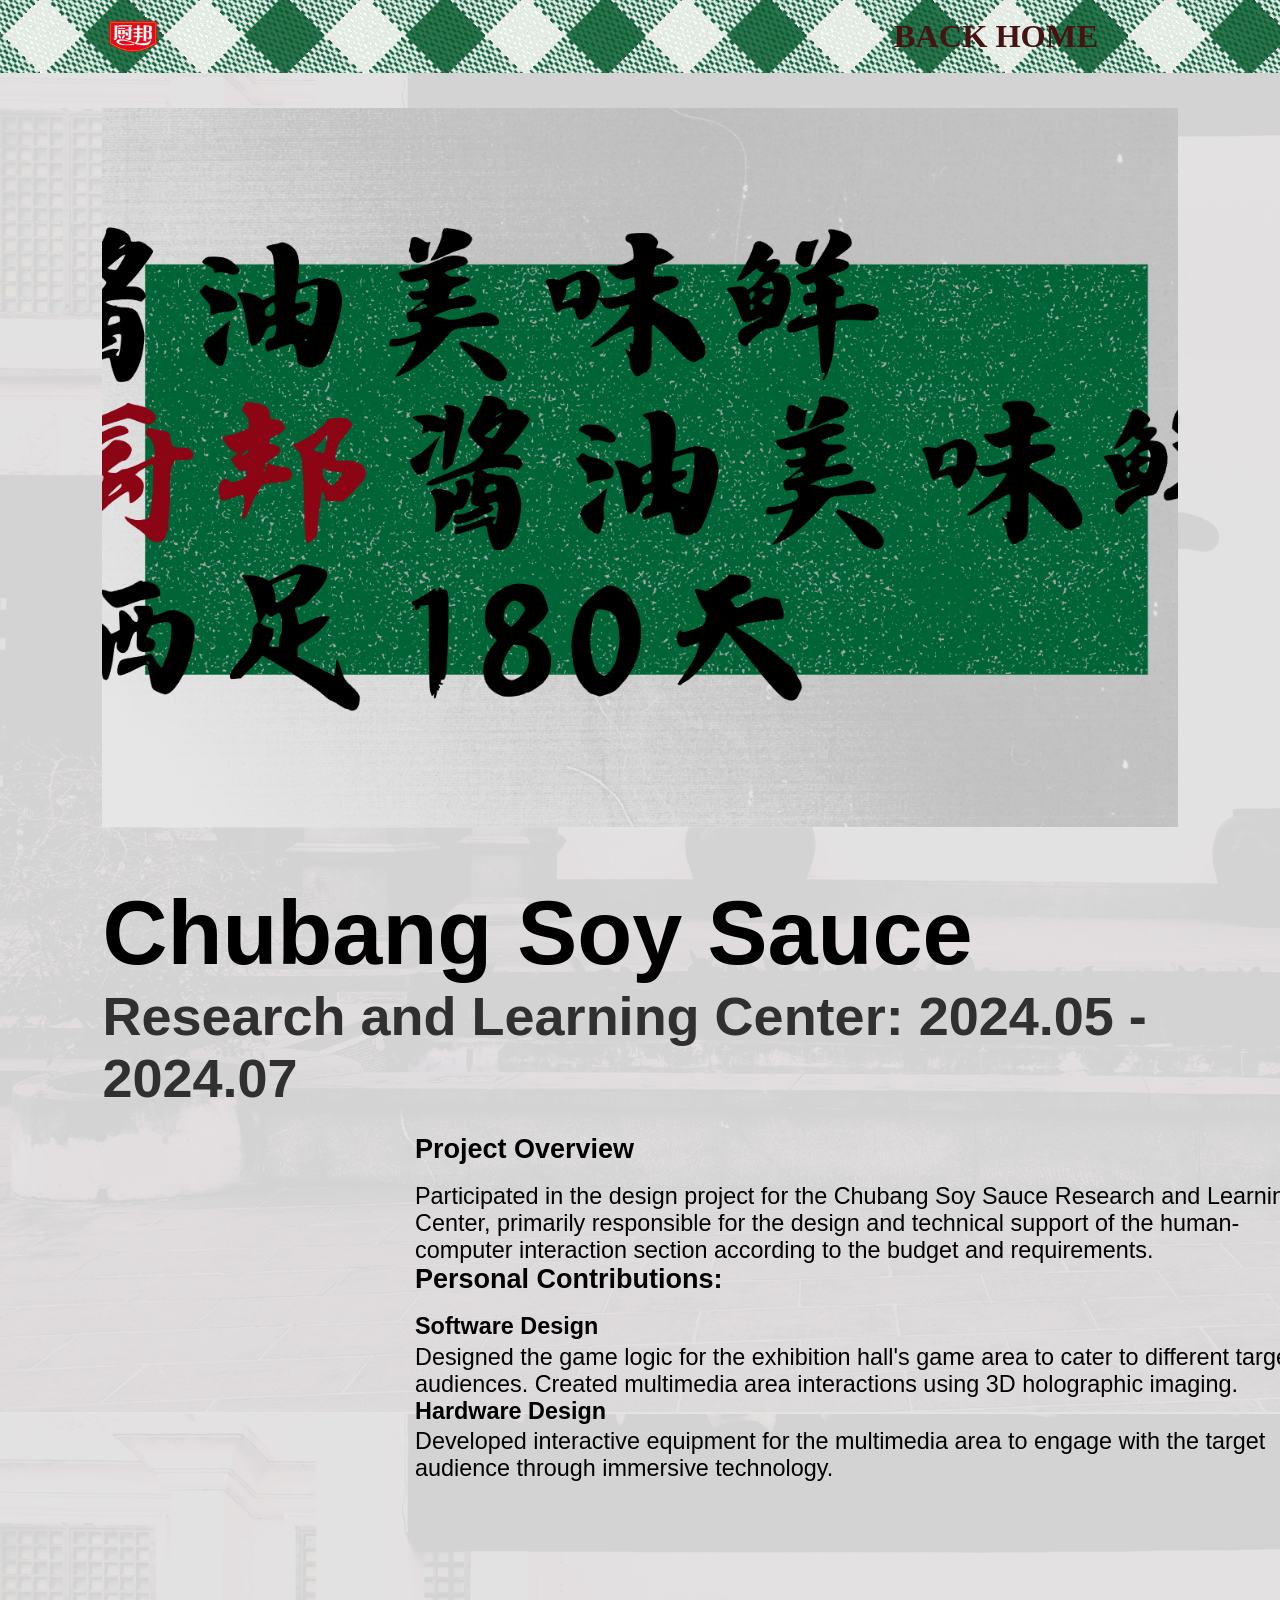
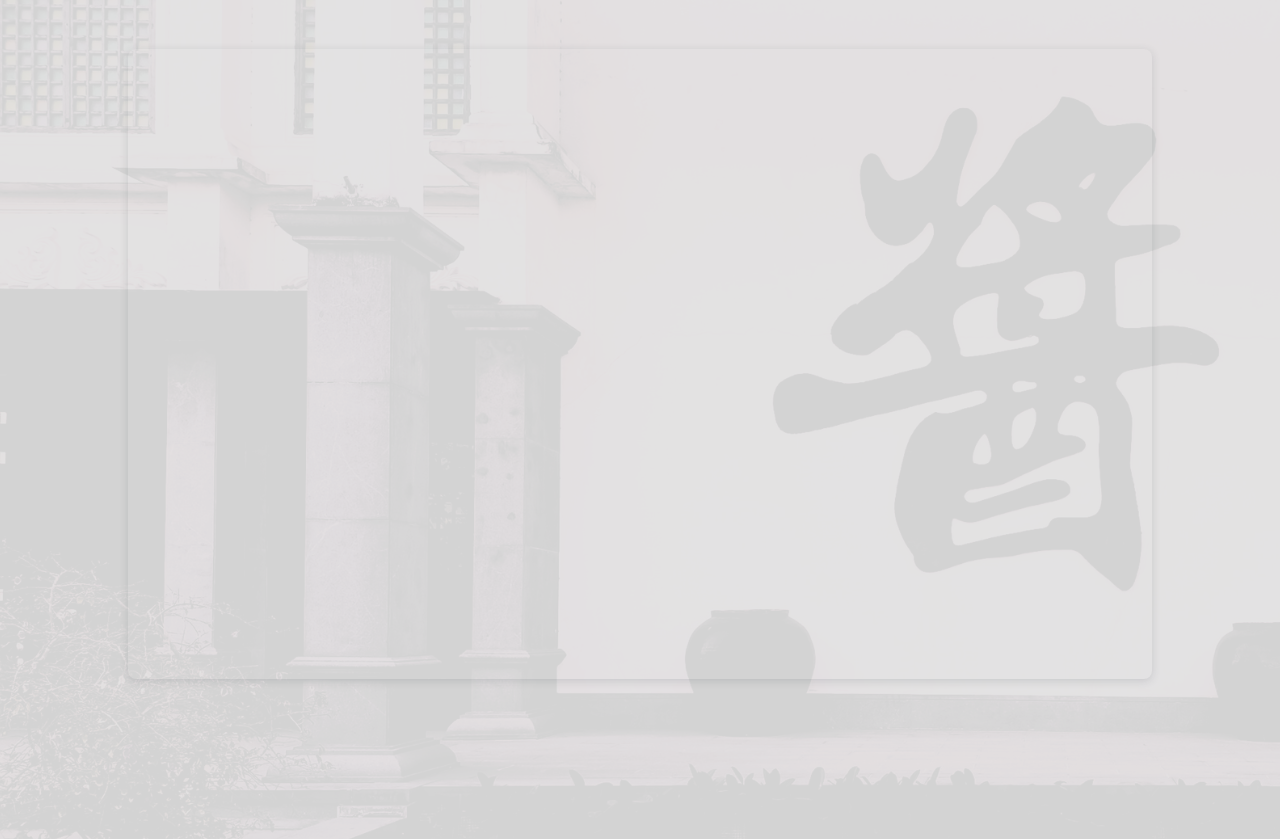
==== commit 31c8fcb5: "Restore original visual design while retaining responsive fixes Restore the original visible content" ====
--- a/ChuBang.html
+++ b/ChuBang.html
@@ -1,76 +1,405 @@
-<!DOCTYPE html>
-<html lang="en">
-
-<head>
-    <meta charset="UTF-8" />
-    <meta name="viewport" content="width=device-width, initial-scale=1.0, viewport-fit=cover" />
-    <title>ChuBang Interactive Exhibition | Qingyi Wang</title>
-    <meta name="description" content="Qingyi Wang’s work on the Chubang Soy Sauce Research and Learning Center: game logic, multimedia interactions and interactive equipment design." />
-    <link rel="canonical" href="https://qingyiwang.com/ChuBang.html" />
-    <meta name="robots" content="index, follow, max-image-preview:large" />
-    <meta name="author" content="Qingyi Wang" />
-    <meta name="theme-color" content="#000000" />
-    <link rel="icon" href="favicon.ico" sizes="any" />
-    <link rel="icon" type="image/png" href="favicon-96.png" sizes="96x96" />
-    <link rel="apple-touch-icon" href="apple-touch-icon.png" sizes="180x180" />
-    <link rel="manifest" href="site.webmanifest" />
-    <meta property="og:site_name" content="Qingyi Wang" />
-    <meta property="og:locale" content="en_NZ" />
-    <meta property="og:type" content="website" />
-    <meta property="og:title" content="ChuBang Interactive Exhibition | Qingyi Wang" />
-    <meta property="og:description" content="Qingyi Wang’s work on the Chubang Soy Sauce Research and Learning Center: game logic, multimedia interactions and interactive equipment design." />
-    <meta property="og:url" content="https://qingyiwang.com/ChuBang.html" />
-    <meta property="og:image" content="https://qingyiwang.com/social-card.jpg" />
-    <meta property="og:image:width" content="1200" />
-    <meta property="og:image:height" content="675" />
-    <meta property="og:image:alt" content="Qingyi Wang in white script on a black background" />
-    <meta name="twitter:card" content="summary_large_image" />
-    <meta name="twitter:title" content="ChuBang Interactive Exhibition | Qingyi Wang" />
-    <meta name="twitter:description" content="Qingyi Wang’s work on the Chubang Soy Sauce Research and Learning Center: game logic, multimedia interactions and interactive equipment design." />
-    <meta name="twitter:image" content="https://qingyiwang.com/social-card.jpg" />
-    <meta name="twitter:image:alt" content="Qingyi Wang in white script on a black background" />
-    <link rel="stylesheet" href="detail.css">
-</head>
-
-<body class="project-detail project-chubang">
-  <a class="skip-link" href="#main-content">Skip to content</a>
-  <nav class="navbar" aria-label="Portfolio navigation">
-    <div class="container">
-      <div class="brand"><img src="imgs/chubanglogo.png" width="64" height="48" alt="ChuBang"></div>
-      <a href="./index.html" class="nav-link">&larr; BACK HOME</a>
-    </div>
-  </nav>
-  <main id="main-content" class="project-content">
-  <div class="main_logo">
-    <img src="imgs/chubanglogo.svg" class="main_logo-1" alt="ChuBang Main Logo">
-  </div>
-
-  <div class="text-1">
-    <h1>Chubang Soy Sauce</h1>
-    <p class="subtitle">Research and Learning Center: 2024.05 - 2024.07</p>
-  </div>
-
-  <div class="text-2">
-    <h2>Project Overview</h2>
-    <p>Participated in the design project for the Chubang Soy Sauce Research and Learning Center, primarily responsible
-      for the design and technical support of the human-computer interaction section according to the budget and requirements.</p>
-    <h2>Personal Contributions:</h2>
-    <h3>Software Design</h3>
-    <p>Designed the game logic for the exhibition hall's game area to cater to different target audiences. Created multimedia
-      area interactions using 3D holographic imaging.</p>
-    <h3>Hardware Design</h3>
-    <p>Developed interactive equipment for the multimedia area to engage with the target audience through immersive technology.</p>
-  </div>
-
-  <div class="text-3">
-    <div class="canva-wrap">
-      <iframe class="canva-embed" id="canvaFrame" loading="lazy" title="ChuBang Research and Learning Center project presentation"
-        src="https://www.canva.com/design/DAGLX3RQU_s/Vl6aB_zekIqHlfAS3QX9pw/view?embed"
-        allowfullscreen="allowfullscreen" allow="fullscreen"></iframe>
-    </div>
-    <a class="project-link" href="https://www.canva.com/design/DAGLX3RQU_s/Vl6aB_zekIqHlfAS3QX9pw/view" target="_blank" rel="noopener noreferrer">Open the full presentation &nearr;</a>
-  </div>
-
-  </main>
-</body>
-</html>
+<!DOCTYPE html>
+<html lang="en">
+
+<head>
+    <meta charset="UTF-8" />
+    <meta name="viewport" content="width=device-width, initial-scale=1.0, viewport-fit=cover" />
+    <title>ChuBang Interactive Exhibition | Qingyi Wang</title>
+    <meta name="description" content="Qingyi Wang’s work on the Chubang Soy Sauce Research and Learning Center: game logic, multimedia interactions and interactive equipment design." />
+    <link rel="canonical" href="https://qingyiwang.com/ChuBang.html" />
+    <meta name="robots" content="index, follow, max-image-preview:large" />
+    <meta name="author" content="Qingyi Wang" />
+    <meta name="theme-color" content="#000000" />
+    <link rel="icon" href="favicon.ico" sizes="any" />
+    <link rel="icon" type="image/png" href="favicon-96.png" sizes="96x96" />
+    <link rel="apple-touch-icon" href="apple-touch-icon.png" sizes="180x180" />
+    <link rel="manifest" href="site.webmanifest" />
+    <meta property="og:site_name" content="Qingyi Wang" />
+    <meta property="og:locale" content="en_NZ" />
+    <meta property="og:type" content="website" />
+    <meta property="og:title" content="ChuBang Interactive Exhibition | Qingyi Wang" />
+    <meta property="og:description" content="Qingyi Wang’s work on the Chubang Soy Sauce Research and Learning Center: game logic, multimedia interactions and interactive equipment design." />
+    <meta property="og:url" content="https://qingyiwang.com/ChuBang.html" />
+    <meta property="og:image" content="https://qingyiwang.com/social-card.jpg" />
+    <meta property="og:image:width" content="1200" />
+    <meta property="og:image:height" content="675" />
+    <meta property="og:image:alt" content="Qingyi Wang in white script on a black background" />
+    <meta name="twitter:card" content="summary_large_image" />
+    <meta name="twitter:title" content="ChuBang Interactive Exhibition | Qingyi Wang" />
+    <meta name="twitter:description" content="Qingyi Wang’s work on the Chubang Soy Sauce Research and Learning Center: game logic, multimedia interactions and interactive equipment design." />
+    <meta name="twitter:image" content="https://qingyiwang.com/social-card.jpg" />
+    <meta name="twitter:image:alt" content="Qingyi Wang in white script on a black background" />
+
+<link rel="preload" as="image" href="imgs/chubangbg.png">
+<link rel="preload" as="image" href="imgs/chubangnav.png">
+<link rel="preload" as="image" href="imgs/chubanglogo.png">
+<link rel="preload" as="image" href="imgs/chubanglogo.svg">
+<style>
+    * {
+      padding: 0;
+      margin: 0;
+      font-size: 2vmin;
+      user-select: none;
+    }
+
+    div {
+      display: flex;
+      justify-content: center;
+      align-items: center;
+      transition: 0.3s ease;
+    }
+
+    div:hover {
+      transform: scale(1.05);
+    }
+
+    body {
+      background-image: url('imgs/chubangbg.png');
+      flex-direction: column;
+      align-items: center;
+      display: flex;
+      justify-content: center;
+      width: 100%;
+      background-color: #000000;
+      overflow-x: hidden;
+    }
+
+    /* ============ Loader：改为淡出，避免露出纯背景 ============ */
+    .loading {
+      background-image: url('imgs/chubangloading.png');
+      position: fixed;
+      flex-direction: column;
+      top: 0;
+      left: 0;
+      width: 100%;
+      height: 100vh;
+      background-color: black;
+      z-index: 100000000;
+      transition: opacity .6s ease;
+      opacity: 1;
+    }
+
+    .loading.fade {
+      opacity: 0;
+      pointer-events: none;
+    }
+
+    .loading svg {
+      width: 5rem;
+      margin-bottom: 2rem;
+      overflow: visible;
+      transition: 0.3s ease;
+    }
+
+    .loading svg circle {
+      fill: none;
+      stroke: #ffffff;
+      stroke-width: 12;
+      stroke-dasharray: 160;
+      stroke-dashoffset: 160;
+      transform-origin: center;
+      animation: circle_rotate 3s ease-in infinite;
+    }
+
+    @keyframes circle_rotate {
+      0% { transform: rotate(0deg); stroke-dashoffset: 160; }
+      100% { transform: rotate(360deg); stroke-dashoffset: -160; }
+    }
+
+    .loading p {
+      font-family: sans-serif;
+      font-size: 2rem;
+      color: #ffffff;
+      font-weight: 900;
+      transition: 0.3s ease;
+    }
+
+    /* ============ Navbar ============ */
+    .navbar {
+      background-image: url('imgs/chubangnav.png');
+      width: 100%;
+      opacity: 0.96;
+      position: fixed;
+      top: 0;
+      left: 0;
+      z-index: 1000;
+    }
+
+    .container {
+      width: 90%;
+      margin: 1rem;
+      display: flex;
+      justify-content: space-between;
+      align-items: center;
+    }
+
+    .brand {
+      width: 4.3%;
+      height: 2.5%;
+      margin-left: 5rem;
+      color: #ffffff;
+      font-size: 1.5rem;
+      font-weight: 700;
+    }
+
+    .nav-links { display: flex; gap: 1rem; }
+
+    .nav-link {
+      margin-right: 4rem;
+      font-weight: 900;
+      font-size: 1.8rem;
+      cursor: pointer;
+      color: #400b0b;
+      text-decoration: none;
+    }
+
+    .nav-link:hover { transition: 0.5s; color: #ff1b1b; }
+
+    .section { padding: 2rem; margin-top: 4rem; }
+    .section-title { font-size: 1.875rem; font-weight: 700; }
+
+    /* ============ 首屏内容：先隐藏，准备好后淡入 ============ */
+    .main_logo,
+    .text-1,
+    .text-2,
+    .text-3 {
+      opacity: 0;
+      transform: translateY(10px);
+      transition: opacity .6s ease, transform .6s ease;
+    }
+
+    body.reveal .main_logo,
+    body.reveal .text-1,
+    body.reveal .text-2,
+    body.reveal .text-3 {
+      opacity: 1;
+      transform: none;
+    }
+
+    .main_logo {
+      margin-top: 6rem;
+      display: flex;
+      width: 84%;
+      height: 40rem;
+      margin-bottom: 2rem;
+      justify-content: center;
+    }
+
+    .main_logo-1 {
+      object-fit: cover;
+      display: flex;
+      width: 100%;
+      height: 100%;
+    }
+
+    .text-1 {
+      margin-top: 1rem;
+      z-index: 1;
+      display: flex;
+      width: 84%;
+      height: 10rem;
+      background-color: #ffffff00;
+      margin-bottom: 3rem;
+      flex-direction: column;
+      align-items: flex-start;
+      justify-content: flex-start;
+    }
+
+    .text-1 h1 {
+      font-family: sans-serif;
+      font-size: 5rem;
+      color: #000000;
+      font-weight: 900;
+    }
+
+    .text-1 h2 {
+      font-family: sans-serif;
+      font-size: 3rem;
+      color: #303030;
+      font-weight: 600;
+    }
+
+    .text-2 {
+      margin-left: 25rem;
+      margin-top: 1rem;
+      z-index: 1;
+      display: flex;
+      width: 50rem;
+      height: 24rem;
+      background-color: #ffffff00;
+      align-items: flex-start;
+      justify-content: flex-start;
+      flex-direction: column;
+      margin-bottom: 2rem;
+    }
+
+    .text-2 h1 {
+      margin-bottom: 1rem;
+      font-family: sans-serif;
+      font-size: 1.5rem;
+      color: #000000;
+      font-weight: 900;
+    }
+
+    .text-2 h2 {
+      margin-bottom: 0.2rem;
+      font-family: sans-serif;
+      font-size: 1.3rem;
+      color: #000000;
+      font-weight: 900;
+    }
+
+    .text-2 p {
+      font-family: sans-serif;
+      font-size: 1.3rem;
+      color: #000000;
+      font-weight: 350;
+    }
+
+    .main_infro {
+      margin-top: 3rem;
+      z-index: 1;
+      display: flex;
+      width: 48%;
+      height: 67.2%;
+      background-color: #171717;
+      margin-bottom: 2rem;
+      text-transform: uppercase;
+    }
+
+    .main_infro-1 {
+      display: flex;
+      z-index: 1;
+      width: 100%;
+      height: 100%;
+    }
+
+    .text-3 {
+      margin-top: 1rem;
+      z-index: 1;
+      display: flex;
+      width: 80%;
+      height: 50%;
+      background-color: #ffffff00;
+      margin-bottom: 8rem;
+      flex-direction: column;
+      align-items: flex-start;
+      justify-content: center;
+    }
+
+    /* iframe 外容器样式保持不变 */
+    .canva-wrap {
+      position: relative;
+      width: 100%;
+      height: 0;
+      padding-top: 61.5112%;
+      padding-bottom: 0;
+      box-shadow: 0 2px 8px 0 rgba(63,69,81,0.16);
+      margin-top: 1.6em;
+      margin-bottom: 0.9em;
+      overflow: hidden;
+      border-radius: 8px;
+      will-change: transform;
+    }
+
+    .canva-embed {
+      position: absolute; width: 100%; height: 100%;
+      top: 0; left: 0; border: none; padding: 0; margin: 0;
+    }
+  </style>
+  <link rel="stylesheet" href="detail.css">
+</head>
+
+<body class="project-page chubang-page">
+  <!-- Loader -->
+  <div class="loading">
+    <svg viewbox="0 0 50 50">
+      <circle r="25" cx="25" cy="25"></circle>
+    </svg>
+    <p>LOADING</p>
+  </div>
+
+  <!-- Navbar -->
+  <nav class="navbar">
+    <div class="container">
+      <div class="brand">
+        <img id="logo2" src="imgs/chubanglogo.png" width="100%" height="120%" alt="ChuBang Logo">
+      </div>
+      <div class="nav-links">
+        <a href="./index.html" onclick="event.preventDefault(); loading.in('./index.html')" class="nav-link">BACK HOME</a>
+      </div>
+    </div>
+  </nav>
+
+  <!-- 主视觉 -->
+  <div class="main_logo">
+    <img src="imgs/chubanglogo.svg" width="100%" height="100%" class="main_logo-1" alt="ChuBang Main Logo">
+  </div>
+
+  <div class="text-1">
+    <h1>Chubang Soy Sauce</h1>
+    <h2>Research and Learning Center: 2024.05 - 2024.07</h2>
+  </div>
+
+  <div class="text-2">
+    <h1>Project Overview</h1>
+    <p>Participated in the design project for the Chubang Soy Sauce Research and Learning Center, primarily responsible
+      for the design and technical support of the human-computer interaction section according to the budget and requirements.</p>
+    <h1>Personal Contributions:</h1>
+    <h2>Software Design</h2>
+    <p>Designed the game logic for the exhibition hall's game area to cater to different target audiences. Created multimedia
+      area interactions using 3D holographic imaging.</p>
+    <h2>Hardware Design</h2>
+    <p>Developed interactive equipment for the multimedia area to engage with the target audience through immersive technology.</p>
+  </div>
+
+  <div class="text-3">
+    <div class="canva-wrap">
+      <iframe class="canva-embed" id="canvaFrame" loading="lazy" title="ChuBang project presentation"
+        src="https://www.canva.com/design/DAGLX3RQU_s/Vl6aB_zekIqHlfAS3QX9pw/view?embed"
+        allowfullscreen="allowfullscreen" allow="fullscreen"></iframe>
+    </div>
+  </div>
+
+  <script>
+    const loading = {
+      container: document.querySelector(".loading"),
+      in(target) {
+        this.container.classList.remove("fade");
+        setTimeout(() => { window.location.href = target; }, 1000);
+      },
+      fadeOut() {
+        this.container.classList.add("fade");
+      }
+    };
+
+    // 等关键图片 decode & 等 iframe load（或超时兜底），再显示正文并淡出 loader
+    async function readyForFirstPaint() {
+      // 图片 decode
+      const imgPromises = [...document.images].map(img =>
+        (img.complete ? Promise.resolve() : img.decode().catch(() => {}))
+      );
+
+      // Canva iframe 可能较慢：等待 load 或最多 2500ms 兜底
+      const iframe = document.getElementById('canvaFrame');
+      const iframeReady = new Promise(resolve => {
+        let done = false;
+        const finish = () => { if (!done) { done = true; resolve(); } };
+        iframe.addEventListener('load', finish, { once: true });
+        setTimeout(finish, 2500);
+      });
+
+      await Promise.allSettled([...imgPromises, iframeReady]);
+
+      // 再给浏览器 1 帧用于合成
+      await new Promise(r => requestAnimationFrame(() => requestAnimationFrame(r)));
+    }
+
+    window.addEventListener('DOMContentLoaded', async () => {
+      await Promise.race([readyForFirstPaint(), new Promise(resolve => setTimeout(resolve, 1800))]);
+      document.body.classList.add('reveal');  // 正文淡入
+      loading.fadeOut();                      // Loader 淡出
+    });
+  </script>
+</body>
+</html>
--- a/detail.css
+++ b/detail.css
@@ -1,105 +1,53 @@
-/* Shared project pages: readable type, natural media sizing and touch navigation. */
-:root { color-scheme: light; font-family: Arial, Helvetica, sans-serif; font-size: 16px; }
-*, *::before, *::after { box-sizing: border-box; }
-body { margin: 0; min-width: 0; line-height: 1.6; }
-img, video, iframe { max-width: 100%; }
-img, video { display: block; height: auto; }
-a { text-underline-offset: .2em; }
-a:focus-visible, button:focus-visible, summary:focus-visible { outline: 3px solid #135aff; outline-offset: 5px; }
-.skip-link { position: fixed; z-index: 2000; top: .5rem; left: 1rem; padding: .75rem 1rem; color: #111; background: white; transform: translateY(-200%); }
-.skip-link:focus { transform: none; }
-.project-detail { color: #111; background-repeat: repeat; }
-.project-chubang { background-color: #f3e5b8; background-image: url('imgs/chubangbg.png'); }
-.project-eldome { background: #ff9090 url('imgs/edlobg.svg') center top / cover; }
-.navbar { position: sticky; top: 0; z-index: 20; width: 100%; background: #131313; color: #fff; }
-.project-chubang .navbar { background: #e8c663 url('imgs/chubangnav.png') center / cover; color: #400b0b; }
-.container { width: min(100% - 2rem, 1240px); min-height: 72px; margin-inline: auto; display: flex; align-items: center; justify-content: space-between; gap: 1rem; padding-block: .5rem; }
-.brand { margin: 0; font-size: 1.25rem; font-weight: 800; letter-spacing: .04em; }
-.brand img { width: 64px; height: 48px; object-fit: contain; }
-.nav-links { display: flex; flex-wrap: wrap; align-items: center; gap: .5rem; }
-.nav-link { display: inline-flex; align-items: center; min-height: 44px; padding: .5rem .75rem; color: inherit; font-weight: 800; font-size: .875rem; text-decoration: none; }
-.nav-link:hover { text-decoration: underline; }
-.project-content { width: min(100% - 3rem, 1240px); margin: 2rem auto 5rem; }
-.main_logo { width: 100%; margin: 0 auto 2rem; }
-.main_logo-1 { width: 100%; max-height: 75vh; object-fit: contain; }
-.project-eldome .main_logo { max-width: 980px; }
-.project-eldome .main_logo video { width: 100%; max-height: 70svh; background: #181818; }
-.text-1 { margin-block: 2rem; }
-.text-1 h1 { margin: 0 0 .5rem; font-size: clamp(2rem, 5.5vw, 5rem); font-weight: 900; line-height: 1.08; overflow-wrap: anywhere; }
-.subtitle { margin: 0; max-width: 36em; font-size: clamp(1.125rem, 2.5vw, 2rem); line-height: 1.4; font-weight: 600; }
-.text-2 { max-width: 760px; margin: 2rem 0 3rem auto; }
-.text-2 h2 { font-size: 1.5rem; line-height: 1.3; margin: 2rem 0 .75rem; }
-.text-2 h3 { font-size: 1.125rem; line-height: 1.4; margin: 1.5rem 0 .4rem; }
-.text-2 p { font-size: 1.0625rem; line-height: 1.7; margin: 0 0 1rem; }
-.text-3 { display: flex; align-items: flex-start; gap: 2rem; margin-top: 2rem; }
-.main_infro { flex: 1 1 0; min-width: 0; margin: 0; }
-.main_infro-1 { width: 100%; height: auto; }
-.main_infro video { background: #181818; }
-.media-caption { font-size: .875rem; margin: .75rem 0 0; }
-.canva-wrap { position: relative; width: 100%; aspect-ratio: 1.62572; overflow: hidden; background: rgba(255,255,255,.5); border-radius: 8px; box-shadow: 0 2px 8px #3f455129; }
-.canva-embed { position: absolute; inset: 0; width: 100%; height: 100%; border: 0; }
-.project-chubang .text-3 { display: block; }
-.project-link { display: inline-flex; align-items: center; min-height: 44px; padding-block: .5rem; color: #161616; font-weight: 700; }
-.cv-detail { color: #171717; background: #ededed url('imgs/CVbg.png') center / cover; }
-.cv-content { width: min(100% - 3rem, 1160px); margin: 2.5rem auto 5rem; }
-.cv-heading { margin: 0 0 .75rem; font-size: clamp(2rem, 5vw, 3.5rem); line-height: 1.15; }
-.cv-intro { max-width: 58ch; font-size: 1.125rem; }
-.cv-actions { margin: 1rem 0 2rem; }
-.cv-actions a { display: inline-flex; align-items: center; min-height: 44px; padding: .5rem 1rem; color: #fff; background: #171717; border-radius: 3px; }
-.cv-layout { display: grid; grid-template-columns: minmax(0, 1.3fr) minmax(0, 1fr); align-items: start; gap: 2.5rem; }
-.cv { margin: 0; border: 1px solid #777; }
-.cv img { width: 100%; height: auto; }
-.cv figcaption { padding: .5rem .75rem; background: #fff; font-size: .875rem; }
-.cv-text { padding: 1.5rem; border-radius: 4px; background: rgba(255,255,255,.93); }
-.cv-text h2 { margin: 1.75rem 0 .5rem; font-size: 1.375rem; line-height: 1.3; }
-.cv-text h2:first-child { margin-top: 0; }
-.cv-text h3 { margin: 1.25rem 0 .3rem; font-size: 1rem; line-height: 1.4; }
-.cv-text p { margin: 0 0 .75rem; }
-.cv-text ul { padding-left: 1.25rem; margin: .5rem 0 1rem; }
-.cv-text li { margin-bottom: .45rem; }
-.cv-date { color: #555; font-size: .875rem; }
-.ming-detail { color-scheme: dark; background: radial-gradient(circle at 20% 20%, #1a1a1a, #0b0b0b); color: #fff; }
-.ming-detail .navbar { background: rgba(11,11,11,.96); }
-.ming-page { width: min(100% - 4rem, 1200px); margin: 4rem auto; display: grid; grid-template-columns: minmax(0, 1.1fr) minmax(0, .9fr); gap: 3.75rem; align-items: center; }
-.ming-page .label { color: #ff7774; font-size: .875rem; letter-spacing: .15em; text-transform: uppercase; margin: 0 0 1.125rem; }
-.ming-page h1 { font-size: clamp(2.5rem, 5vw, 4rem); line-height: 1.1; margin: 0 0 1.5rem; }
-.highlight { color: #ff7774; }
-.desc { color: #d6d6d6; font-size: 1.125rem; line-height: 1.7; max-width: 560px; margin: 0 0 2rem; }
-.features { display: flex; gap: .75rem; flex-wrap: wrap; margin: 0 0 2rem; }
-.feature { border: 1px solid #e5393580; border-radius: 999px; padding: .5rem 1rem; font-size: .9375rem; }
-.qr-card { width: fit-content; max-width: 100%; padding: 1.25rem; border: 1px solid #ffffff26; border-radius: 24px; background: #ffffff14; }
-.qr-card img { width: 150px; height: 150px; margin-inline: auto; background: #fff; border-radius: 14px; padding: .625rem; }
-.qr-card p { margin: .75rem 0 0; color: #ccc; text-align: center; font-size: .875rem; }
-.app-link { display: inline-flex; justify-content: center; align-items: center; min-height: 48px; padding: .75rem 1.25rem; margin: 0 0 1.25rem; border-radius: 999px; background: #e53935; color: #fff; font-weight: 700; text-decoration: none; }
-.app-link:hover { background: #c82927; }
-.note { margin: 1.25rem 0 0; color: #b5b5b5; font-size: .875rem; }
-.phone-wrap { margin: 0; min-width: 0; display: flex; flex-direction: column; align-items: center; gap: 1rem; }
-.phone { width: min(100%, 330px); aspect-ratio: 1 / 2; border: 12px solid #111; border-radius: 46px; background: #fff; box-shadow: 0 30px 80px #0008; overflow: hidden; }
-.phone iframe { display: block; width: 100%; height: 100%; border: 0; }
-.phone-wrap figcaption { max-width: 330px; color: #b5b5b5; font-size: .875rem; text-align: center; }
-@media (max-width: 900px) {
-  .cv-layout { grid-template-columns: 1fr; gap: 2rem; }
-  .cv-text { order: -1; }
-  .ming-page { grid-template-columns: 1fr; gap: 2.5rem; margin-block: 2.5rem; }
-  .phone-wrap { width: 100%; }
-}
-@media (max-width: 600px) {
-  .container { width: calc(100% - 2rem); min-height: 64px; padding-top: max(.5rem, env(safe-area-inset-top)); }
-  .brand { font-size: 1.0625rem; }
-  .brand img { width: 54px; height: 42px; }
-  .nav-link { font-size: .8125rem; padding-inline: .4rem; }
-  .project-content, .cv-content, .ming-page { width: calc(100% - 2rem); margin-top: 1.5rem; }
-  .main_logo { margin-bottom: 1.5rem; }
-  .text-1 { margin-block: 1.5rem; }
-  .text-2 { margin: 1.5rem 0 2rem; }
-  .text-2 p { font-size: 1rem; }
-  .text-3 { flex-direction: column; gap: 2rem; }
-  .main_infro { width: 100%; }
-  .cv-text { padding: 1.25rem; }
-  .ming-page h1 { font-size: clamp(2rem, 9vw, 3rem); }
-  .desc { font-size: 1rem; }
-  .phone { width: min(100%, 330px); border-width: 10px; }
-}
-@media (prefers-reduced-motion: reduce) {
-  *, *::before, *::after { scroll-behavior: auto !important; animation: none !important; transition: none !important; }
-}
+/* Keep the original desktop artwork and layout; adapt only smaller screens. */
+.loading_out { pointer-events: none; }
+
+@media (max-width: 900px) {
+  html { font-size: 16px; }
+  body { box-sizing: border-box; }
+  .loading { min-height: 100svh; }
+
+  .cv-page { min-height: 100svh; flex-direction: column; padding: 16px; }
+  .cv-page .cv { box-sizing: border-box; width: 100%; margin: 1rem 0; }
+  .cv-page .cv img { display: block; width: 100%; height: auto; }
+  .cv-page .tt { position: static; align-self: flex-end; }
+  .cv-page .title, .cv-page .title span { font-size: clamp(3rem, 12vw, 6rem); }
+  .cv-page .title { padding: .25rem 0; }
+
+  .project-page .container { box-sizing: border-box; width: calc(100% - 32px); margin: .5rem auto; }
+  .project-page .brand { margin-left: 0; font-size: 1.2rem; }
+  .chubang-page .brand { width: 50px; height: auto; }
+  .chubang-page .brand img { display: block; width: 100%; height: auto; }
+  .project-page .nav-link { display: flex; align-items: center; min-height: 44px; margin-right: 0; font-size: 1rem; }
+  .project-page .main_logo { width: calc(100% - 32px); height: auto; margin-top: 6rem; margin-bottom: 2rem; }
+  .project-page .main_logo-1 { width: 100%; height: auto; object-fit: contain; }
+  .project-page .text-1 { width: calc(100% - 32px); height: auto; margin: 1rem 0 2rem; }
+  .project-page .text-1 h1 { font-size: clamp(2rem, 7vw, 3.5rem); line-height: 1.15; }
+  .project-page .text-1 h2 { font-size: clamp(1rem, 3.5vw, 1.5rem); line-height: 1.4; margin-top: .75rem; }
+  .project-page .text-2 { box-sizing: border-box; width: calc(100% - 32px); height: auto; margin: 0 0 2rem; }
+  .project-page .text-2 h1 { font-size: 1.25rem; margin-top: 1.25rem; }
+  .project-page .text-2 h2 { font-size: 1.125rem; margin-top: .75rem; }
+  .project-page .text-2 p { font-size: 1rem; line-height: 1.6; }
+  .project-page .text-3 { width: calc(100% - 32px); height: auto; flex-direction: column; margin-bottom: 3rem; }
+  .project-page .main_infro { width: 100%; height: auto; margin-top: 1rem; }
+  .project-page .main_infro-1 { width: 100%; height: auto; }
+
+  .ming-page .page { min-width: 0; }
+  .ming-page .phone { max-width: 100%; height: auto; aspect-ratio: 1 / 2; }
+  .ming-page .phone iframe { position: absolute; inset: 0; }
+}
+
+@media (max-width: 380px) {
+  .ming-page { padding: 18px; }
+  .ming-page h1 { font-size: 38px; }
+  .ming-page .phone { width: 280px; }
+}
+
+@media (hover: none) {
+  .project-page div:hover { transform: none; }
+  .cv-page .title:hover { transform: none; }
+}
+
+@media (prefers-reduced-motion: reduce) {
+  .loading svg circle { animation: none; }
+  .project-page div, .cv-page .cv, .cv-page .title { transition: none; }
+}
